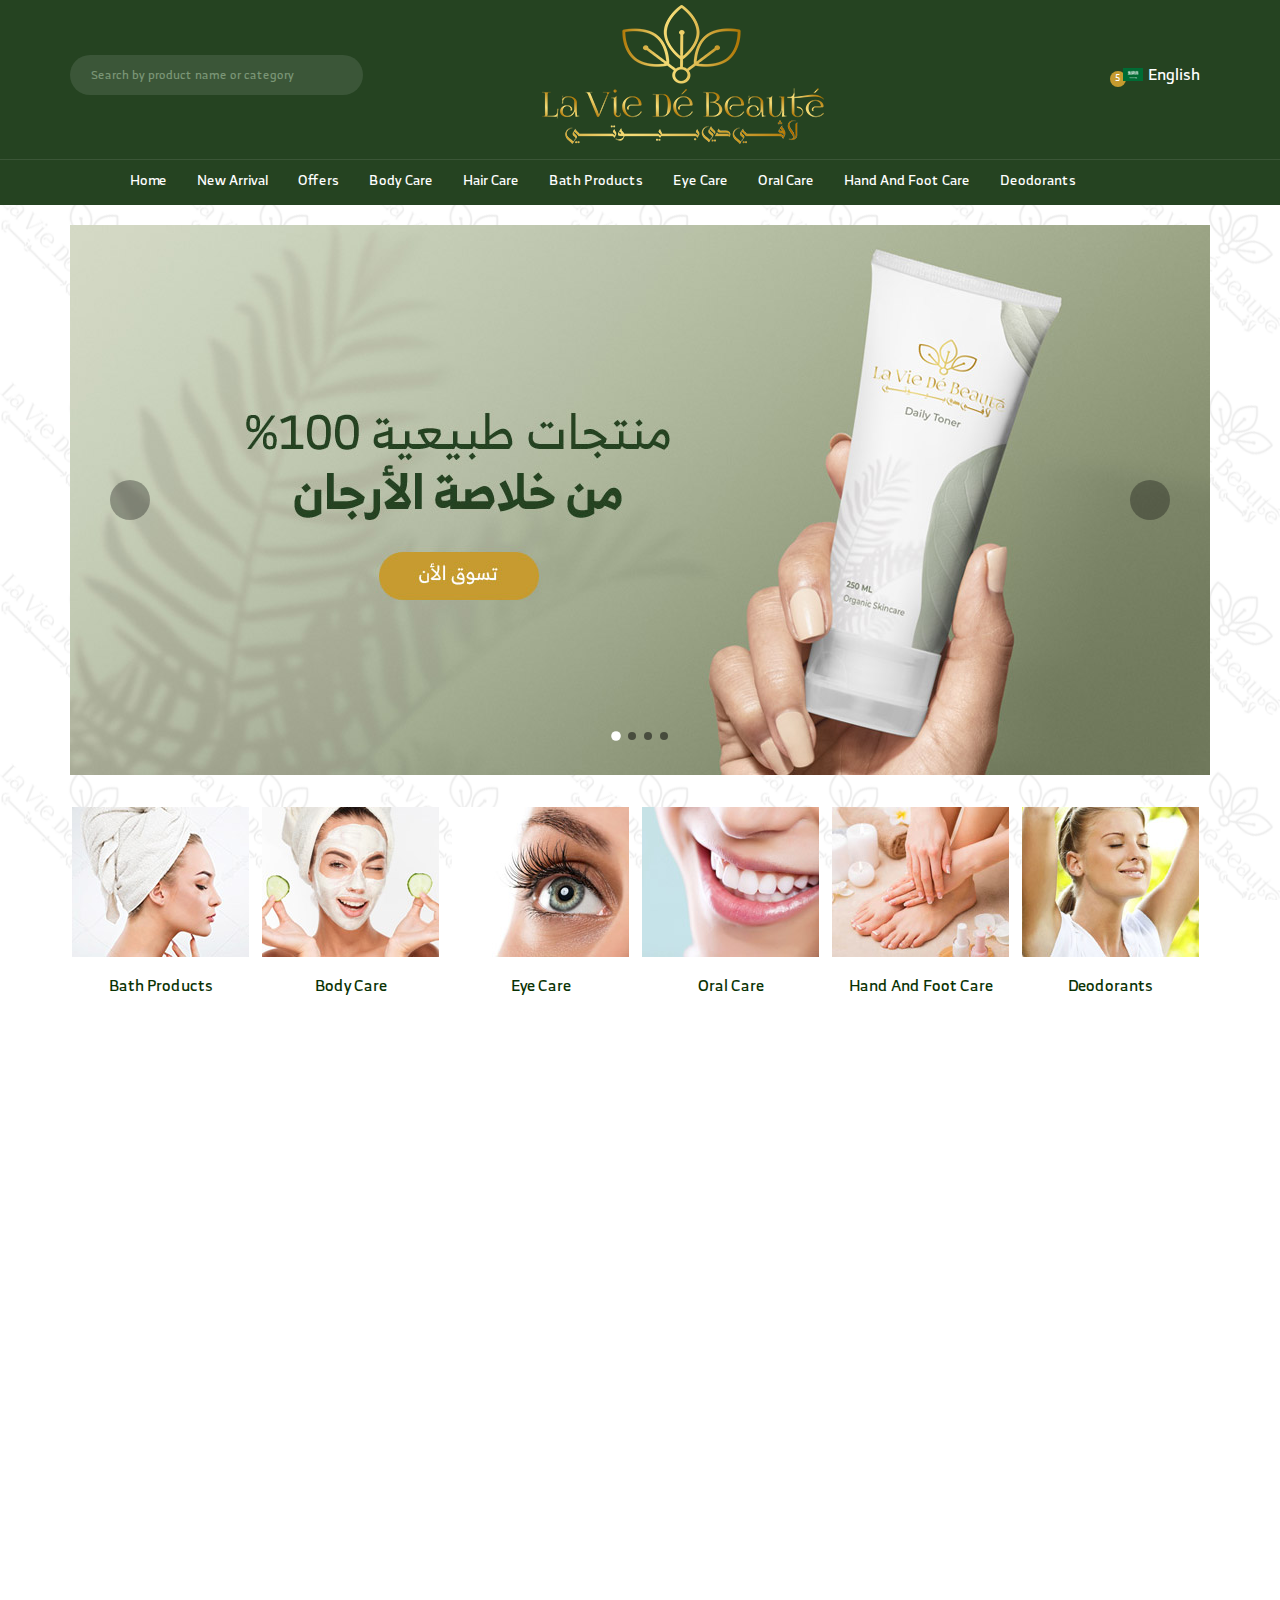
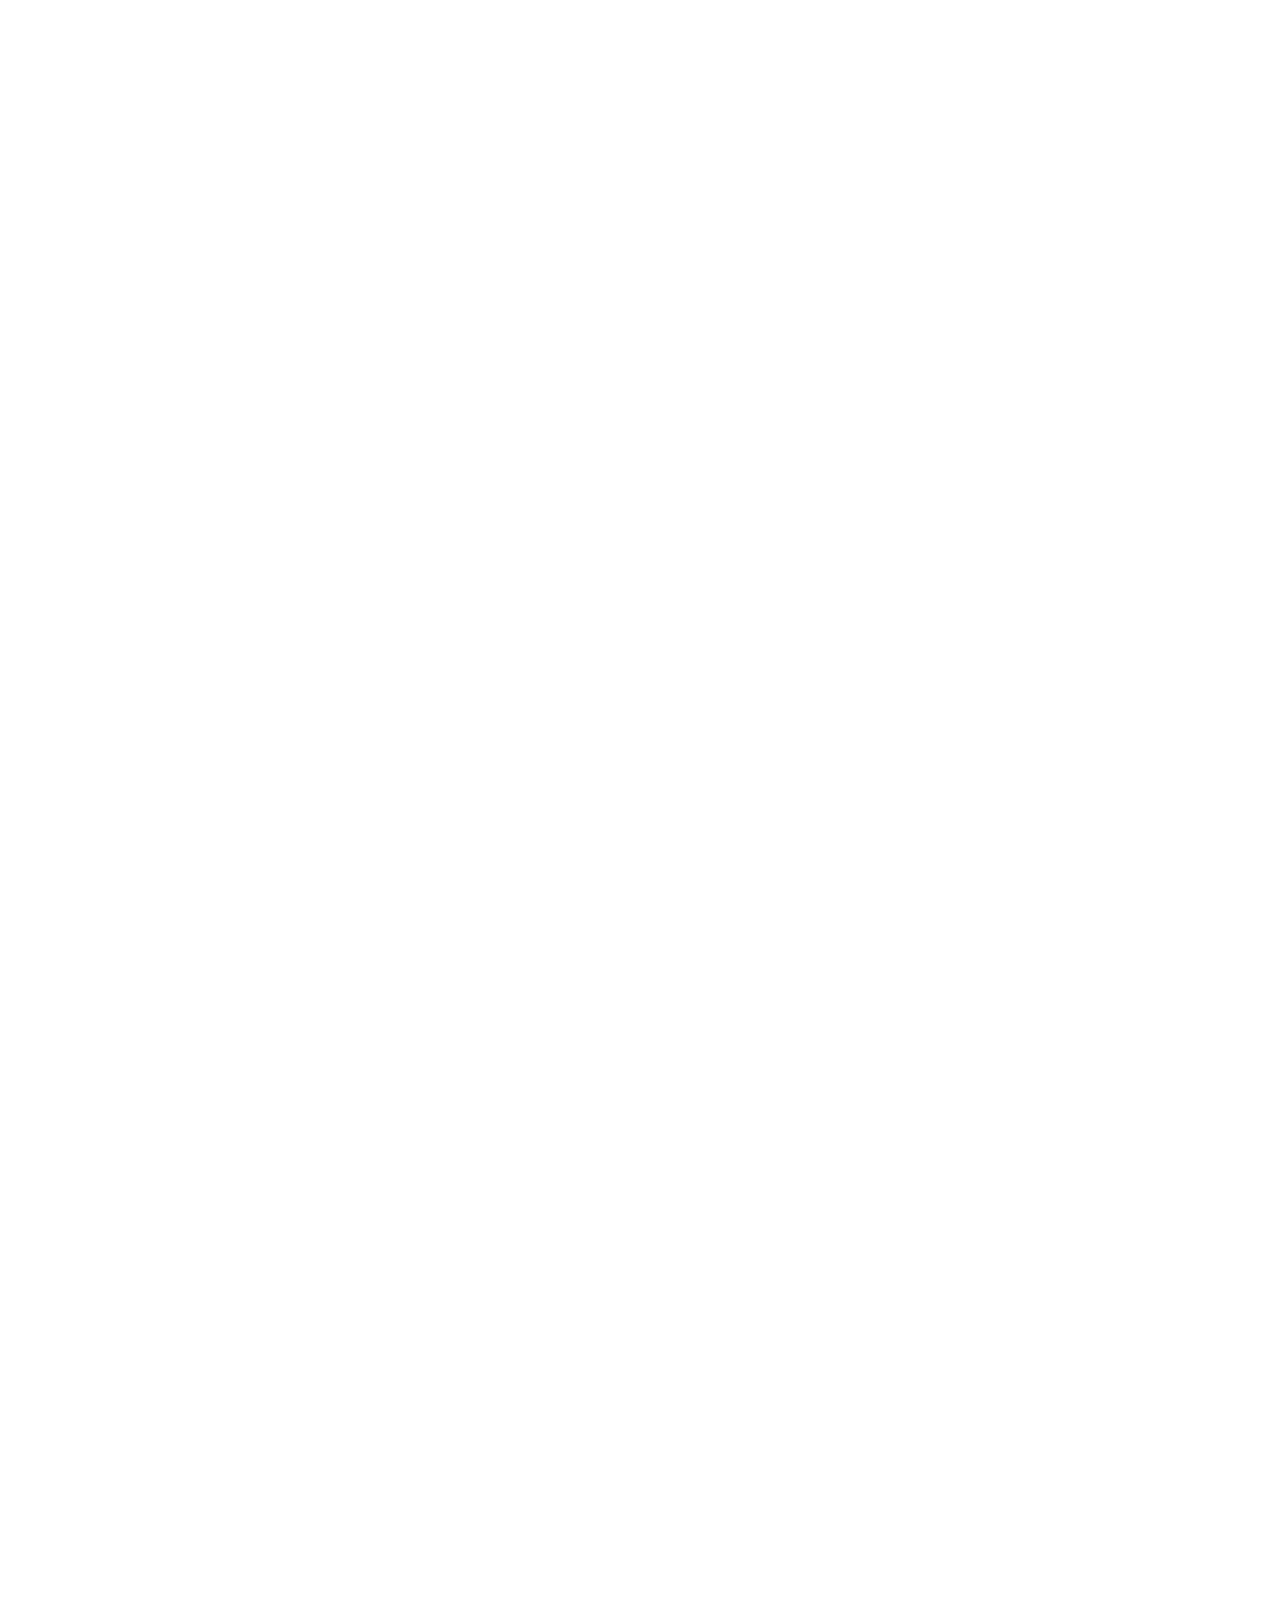
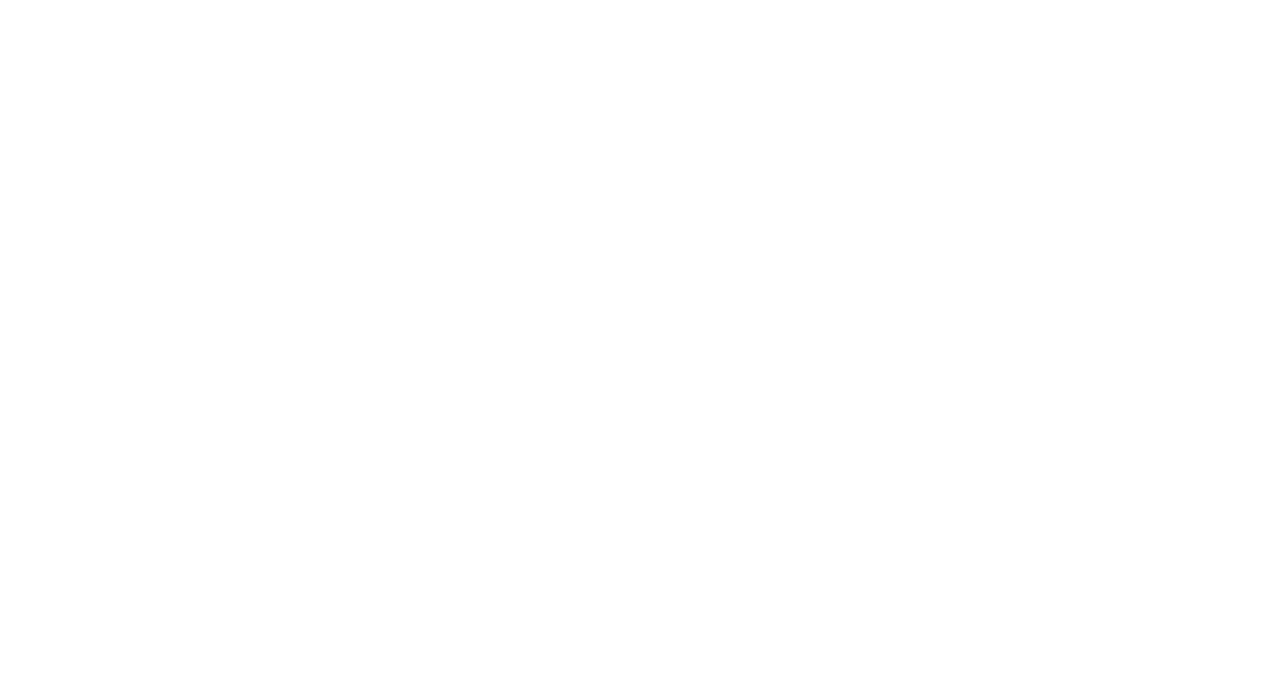
==== en.html @ 8b13f1b0 "first commit" ====
<!DOCTYPE html>
<html lang="en" dir="ltr">

<head>
    <meta charset="UTF-8">
    <meta http-equiv="X-UA-Compatible" content="IE=edge">
    <meta name="viewport" content="width=device-width, initial-scale=1.0">
    <link rel="icon" href="images/fav.png" type="image/png">
    <link rel="stylesheet" href="style/owl.carousel.min.css">
    <link rel="stylesheet" href="https://maxst.icons8.com/vue-static/landings/line-awesome/line-awesome/1.3.0/css/line-awesome.min.css">
    <link rel="stylesheet" href="style/animate.css">
    <link rel="stylesheet" href="style/bootstrap.min.css">
    <link rel="stylesheet" href="style/main.css">
    <title>La vie de beaute | HOME</title>
</head>
<body>
<div class="fixed_search">
  <i class="las la-times close_search"></i>
  <div class="input_div_parant">
    <div class="input_div_t">
      <input type="text" class="input_search input_gh transition_" placeholder="Search by product name or category">
      <button class="btn_gh btn_search">
        <i class="las la-search"></i>
      </button>
    </div>
  </div>
</div>
<!-- ~~~~~~~~~~~~~~~~~~~~~~~~~start header~~~~~~~~~~~~~~~~~~~~~ -->
<header>
  <div class="container">
    <div class="header wow fadeInDown">
          <div class="mob-icon">
            <button class="btn_gh btn_search_open">
              <i class="las la-search"></i>
            </button>
            <button class="bars_ btn_icon btn_mob btn_gh">
              <i class="las la-bars"></i>
            </button>
          </div>
          <div class="input_div_parant">
            <div class="input_div_t">
              <input type="text" class="input_search input_gh transition_" placeholder="Search by product name or category">
              <button class="btn_gh btn_search">
                <i class="las la-search"></i>
              </button>
            </div>
          </div>
          <div class="logo_">
            <a href="index.html" class="anc_gh">
                <img src="images/logo.png" alt="Cloud Purble">
            </a>
          </div>

          <div class="user_div">
            <div class="btn_icon div_user">
              <i class="las la-user"></i>
              <ul class="ul_drop ul_gh transition_">
                <li><a href="#" class="anc_drop anc_gh">Login</a></li>
                <li><a href="#" class="anc_drop anc_gh">register</a></li>
              </ul>
            </div>
            <button class="btn_icon btn_gh display_mob">
              <i class="lar la-heart"></i>
            </button>
            <button class="btn_icon btn_gh btn_shopping">
              <i class="las la-shopping-cart"></i>
              <span>5</span>
            </button>
            <div class="btn_icon btn_lang">
              <img src="images/ar.png" alt="ar">
              English
              <ul class="ul_drop ul_gh transition_">
                <li><a href="index.html" class="anc_drop anc_gh"> العربية</a></li>
                <li><a href="en.html" class="anc_drop anc_gh"> English</a></li>
            </ul>
            </div>
          </div>
    </div>
  </div>
  <nav class="wow fadeInDown">
    <div class="btn_icon btn_lang">
      <img src="images/ar.png" alt="ar">
      English
      <ul class="ul_drop ul_gh transition_">
				<li><a href="index.html" class="anc_drop anc_gh">العربية </a></li>
        <li><a href="en.html" class="anc_drop anc_gh">English </a></li>
    </ul>
    </div>
    <div class="container">
      <i class="las la-times close_"></i>
      <ul class="ul_nav ul_gh">
        <li><a href="en.html" class="anc_gh anc_nav">home</a></li>
        <li><a href="#" class="anc_gh anc_nav"> New Arrival </a></li>
        <li><a href="#" class="anc_gh anc_nav"> Offers</a></li>
        <li><a href="#" class="anc_gh anc_nav"> body care</a></li>
        <li><a href="#" class="anc_gh anc_nav"> hair care</a></li>
        <li><a href="#" class="anc_gh anc_nav">bath products</a></li>
        <li><a href="#" class="anc_gh anc_nav"> eye care</a></li>
        <li><a href="#" class="anc_gh anc_nav"> oral care</a></li>
        <li><a href="#" class="anc_gh anc_nav">Hand and foot care</a></li>
        <li><a href="#" class="anc_gh anc_nav">deodorants</a></li>
      </ul>
    </div>
  </nav>
</header>
<!-- ~~~~~~~~~~~~~~~~~~~~~~~~~end header~~~~~~~~~~~~~~~~~~~~~~~ -->

<!-- ~~~~~~~~~~~~~~~~~~~~~~~start slider~~~~~~~~~~~~~~~~~~~~~~~ -->
<div class="slider_parant wow fadeInDown">
  <div class="container">
    <div class="slider">
      <div class="owl-carousel">
        <div class="item">
          <div class="slide_div">
            <a href="#" class="anc_slider">
              <img src="images/slider.jpg" alt="slider" >
            </a>
          </div>
        </div>
        <div class="item">
          <div class="slide_div">
            <a href="#" class="anc_slider">
              <img src="images/slider.jpg" alt="slider" >
            </a>
          </div>
        </div>
        <div class="item">
          <div class="slide_div">
            <a href="#" class="anc_slider">
              <img src="images/slider.jpg" alt="slider" >
            </a>
          </div>
        </div>
        <div class="item">
          <div class="slide_div">
            <a href="#" class="anc_slider">
              <img src="images/slider.jpg" alt="slider" >
            </a>
          </div>
        </div>
    </div>
  </div>
  </div>
</div>
<!-- ~~~~~~~~~~~~~~~~~~~~~~~end slider~~~~~~~~~~~~~~~~~~~~~~~~~ -->

<!-- ~~~~~~~~~~~~~~~~~~~~~start categories~~~~~~~~~~~~~~~~~~~~~ -->
<section class="categories_secition wow fadeInDown">
  <div class="container">
    <div class="categories">
      <div class="item_categorie">
        <a href="#" class="anc_gh anc_categories">
          <figure>
            <img src="images/products/categories1.jpg" alt="categories1">
          </figure>
         bath products
        </a>
      </div>
      <div class="item_categorie">
        <a href="#" class="anc_gh anc_categories">
          <figure>
            <img src="images/products/categories2.jpg" alt="categories1">
          </figure>
          body care
        </a>
      </div>
      <div class="item_categorie">
        <a href="#" class="anc_gh anc_categories">
          <figure>
            <img src="images/products/categories3.jpg" alt="categories1">
          </figure>
          eye care
        </a>
      </div>
      <div class="item_categorie">
        <a href="#" class="anc_gh anc_categories">
          <figure>
            <img src="images/products/categories4.jpg" alt="categories1">
          </figure>
          oral care
        </a>
      </div>
      <div class="item_categorie">
        <a href="#" class="anc_gh anc_categories">
          <figure>
            <img src="images/products/categories5.jpg" alt="categories1">
          </figure>
         Hand and foot care
        </a>
      </div>
      <div class="item_categorie">
        <a href="#" class="anc_gh anc_categories">
          <figure>
            <img src="images/products/categories6.jpg" alt="categories1">
          </figure>
         deodorants
        </a>
      </div>
    </div>
  </div>
</section>
<!-- ~~~~~~~~~~~~~~~~~~~~~end categories~~~~~~~~~~~~~~~~~~~~~~~ -->

<!-- ~~~~~~~~~~~~~~~~~~~~~start Bestseller~~~~~~~~~~~~~~~~~~~~~ -->
<div class="Bestseller_parant wow fadeInDown">
  <div class="container">
    <div class="Bestseller">
      <h3 class="m_P_gh title_main"> Bestseller</h3>
      <div class="owl-carousel">
        <div class="item">
          <div class="item_bestseller">
            <a href="#" class="anc_best_img">
              <img src="images/products/Bestseller1.jpg" alt="Bestseller">
            </a>
            <div class="group_content">
              <a href="#" class="anc_product anc_gh">Demo product name</a>
              <div class="price">
                <span>120 R.S</span>
                <p class="m_P_gh">100 R.S</p>
              </div>
              <div class="add_cart">
                <button class="btn_cart btn_gh">
                  <i class="las la-shopping-cart"></i>
                  Add to cart
                </button>
                  <button class="btn_cart btn_gh"><i class="lar la-heart"></i></button>
              </div>
            </div>
          </div>
        </div>
        <div class="item">
          <div class="item_bestseller">
            <a href="#" class="anc_best_img">
              <img src="images/products/Bestseller2.jpg" alt="Bestseller">
            </a>
            <div class="group_content">
              <a href="#" class="anc_product anc_gh">Demo product name</a>
              <div class="price">
                <span>120 R.S</span>
                <p class="m_P_gh">100 R.S</p>
              </div>
              <div class="add_cart">
                <button class="btn_cart btn_gh">
                  <i class="las la-shopping-cart"></i>
                  Add to cart
                </button>
                  <button class="btn_cart btn_gh"><i class="lar la-heart"></i></button>
              </div>
            </div>
          </div>
        </div>
        <div class="item">
          <div class="item_bestseller">
            <a href="#" class="anc_best_img">
              <img src="images/products/Bestseller1.jpg" alt="Bestseller">
            </a>
            <div class="group_content">
              <a href="#" class="anc_product anc_gh">Demo product name</a>
              <div class="price">
                <span>120 R.S</span>
                <p class="m_P_gh">100 R.S</p>
              </div>
              <div class="add_cart">
                <button class="btn_cart btn_gh">
                  <i class="las la-shopping-cart"></i>
                  Add to cart
                </button>
                  <button class="btn_cart btn_gh"><i class="lar la-heart"></i></button>
              </div>
            </div>
          </div>
        </div>
        <div class="item">
          <div class="item_bestseller">
            <a href="#" class="anc_best_img">
              <img src="images/products/Bestseller2.jpg" alt="Bestseller">
            </a>
            <div class="group_content">
              <a href="#" class="anc_product anc_gh">Demo product name</a>
              <div class="price">
                <span>120 R.S</span>
                <p class="m_P_gh">100 R.S</p>
              </div>
              <div class="add_cart">
                <button class="btn_cart btn_gh">
                  <i class="las la-shopping-cart"></i>
                  Add to cart
                </button>
                  <button class="btn_cart btn_gh"><i class="lar la-heart"></i></button>
              </div>
            </div>
          </div>
        </div>
        <div class="item">
          <div class="item_bestseller">
            <a href="#" class="anc_best_img">
              <img src="images/products/Bestseller1.jpg" alt="Bestseller">
            </a>
            <div class="group_content">
              <a href="#" class="anc_product anc_gh">Demo product name</a>
              <div class="price">
                <span>120 R.S</span>
                <p class="m_P_gh">100 R.S</p>
              </div>
              <div class="add_cart">
                <button class="btn_cart btn_gh">
                  <i class="las la-shopping-cart"></i>
                  Add to cart
                </button>
                  <button class="btn_cart btn_gh"><i class="lar la-heart"></i></button>
              </div>
            </div>
          </div>
        </div>
        <div class="item">
          <div class="item_bestseller">
            <a href="#" class="anc_best_img">
              <img src="images/products/Bestseller2.jpg" alt="Bestseller">
            </a>
            <div class="group_content">
              <a href="#" class="anc_product anc_gh">Demo product name</a>
              <div class="price">
                <span>120 R.S</span>
                <p class="m_P_gh">100 R.S</p>
              </div>
              <div class="add_cart">
                <button class="btn_cart btn_gh">
                  <i class="las la-shopping-cart"></i>
                  Add to cart
                </button>
                  <button class="btn_cart btn_gh"><i class="lar la-heart"></i></button>
              </div>
            </div>
          </div>
        </div>
      </div>
    </div>
  </div>
</div>
<!-- ~~~~~~~~~~~~~~~~~~~~~~end Bestseller~~~~~~~~~~~~~~~~~~~~~~ -->

<!-- ~~~~~~~~~~~~~~~~~~~~~start Offers~~~~~~~~~~~~~~~~~~~~~~~~~ -->
<div class="Bestseller_Offers wow fadeInDown">
  <div class="container">
    <div class="Bestseller">
      <h3 class="m_P_gh title_main">Special Offers</h3>
      <div class="owl-carousel">
        <div class="item">
          <div class="item_bestseller">
            <a href="#" class="anc_best_img">
              <img src="images/products/Bestseller1.jpg" alt="Bestseller">
            </a>
            <div class="group_content">
              <a href="#" class="anc_product anc_gh">Demo product name</a>
              <div class="price">
                <span>120 R.S</span>
                <p class="m_P_gh">100 R.S</p>
              </div>
              <div class="add_cart">
                <button class="btn_cart btn_gh">
                  <i class="las la-shopping-cart"></i>
                  Add to cart
                </button>
                  <button class="btn_cart btn_gh"><i class="lar la-heart"></i></button>
              </div>
            </div>
          </div>
        </div>
        <div class="item">
          <div class="item_bestseller">
            <a href="#" class="anc_best_img">
              <img src="images/products/Bestseller2.jpg" alt="Bestseller">
            </a>
            <div class="group_content">
              <a href="#" class="anc_product anc_gh">Demo product name</a>
              <div class="price">
                <span>120 R.S</span>
                <p class="m_P_gh">100 R.S</p>
              </div>
              <div class="add_cart">
                <button class="btn_cart btn_gh">
                  <i class="las la-shopping-cart"></i>
                  Add to cart
                </button>
                  <button class="btn_cart btn_gh"><i class="lar la-heart"></i></button>
              </div>
            </div>
          </div>
        </div>
        <div class="item">
          <div class="item_bestseller">
            <a href="#" class="anc_best_img">
              <img src="images/products/Bestseller1.jpg" alt="Bestseller">
            </a>
            <div class="group_content">
              <a href="#" class="anc_product anc_gh">Demo product name</a>
              <div class="price">
                <span>120 R.S</span>
                <p class="m_P_gh">100 R.S</p>
              </div>
              <div class="add_cart">
                <button class="btn_cart btn_gh">
                  <i class="las la-shopping-cart"></i>
                  Add to cart
                </button>
                  <button class="btn_cart btn_gh"><i class="lar la-heart"></i></button>
              </div>
            </div>
          </div>
        </div>
        <div class="item">
          <div class="item_bestseller">
            <a href="#" class="anc_best_img">
              <img src="images/products/Bestseller2.jpg" alt="Bestseller">
            </a>
            <div class="group_content">
              <a href="#" class="anc_product anc_gh">Demo product name</a>
              <div class="price">
                <span>120 R.S</span>
                <p class="m_P_gh">100 R.S</p>
              </div>
              <div class="add_cart">
                <button class="btn_cart btn_gh">
                  <i class="las la-shopping-cart"></i>
                  Add to cart
                </button>
                  <button class="btn_cart btn_gh"><i class="lar la-heart"></i></button>
              </div>
            </div>
          </div>
        </div>
        <div class="item">
          <div class="item_bestseller">
            <a href="#" class="anc_best_img">
              <img src="images/products/Bestseller1.jpg" alt="Bestseller">
            </a>
            <div class="group_content">
              <a href="#" class="anc_product anc_gh">Demo product name</a>
              <div class="price">
                <span>120 R.S</span>
                <p class="m_P_gh">100 R.S</p>
              </div>
              <div class="add_cart">
                <button class="btn_cart btn_gh">
                  <i class="las la-shopping-cart"></i>
                  Add to cart
                </button>
                  <button class="btn_cart btn_gh"><i class="lar la-heart"></i></button>
              </div>
            </div>
          </div>
        </div>
        <div class="item">
          <div class="item_bestseller">
            <a href="#" class="anc_best_img">
              <img src="images/products/Bestseller2.jpg" alt="Bestseller">
            </a>
            <div class="group_content">
              <a href="#" class="anc_product anc_gh">Demo product name</a>
              <div class="price">
                <span>120 R.S</span>
                <p class="m_P_gh">100 R.S</p>
              </div>
              <div class="add_cart">
                <button class="btn_cart btn_gh">
                  <i class="las la-shopping-cart"></i>
                  Add to cart
                </button>
                  <button class="btn_cart btn_gh"><i class="lar la-heart"></i></button>
              </div>
            </div>
          </div>
        </div>
      </div>
    </div>
  </div>
</div>
<!-- ~~~~~~~~~~~~~~~~~~~~~~end Offers~~~~~~~~~~~~~~~~~~~~~~~~~~ -->

<!-- ~~~~~~~~~~~~~~~~~~~~~~~~~start banner~~~~~~~~~~~~~~~~~~~~~ -->
<div class="banner_parant wow fadeInDown">
  <div class="container">
    <div class="banner">
      <a href="#" class="anc_banner">
        <img src="images/products/1.jpg" alt="banner">
      </a>
      <a href="#" class="anc_banner">
        <img src="images/products/2.jpg" alt="banner">
      </a>
    </div>
  </div>
</div>
<!-- ~~~~~~~~~~~~~~~~~~~~~~~~~end  banner~~~~~~~~~~~~~~~~~~~~~~ -->

<!-- ~~~~~~~~~~~~~~~~~~~~~start New_Arrival~~~~~~~~~~~~~~~~~~~~ -->
<div class="Bestseller_New_Arrival wow fadeInDown">
  <div class="container">
    <div class="Bestseller">
      <h3 class="m_P_gh title_main">New Arrival</h3>
      <div class="owl-carousel">
        <div class="item">
          <div class="item_bestseller">
            <a href="#" class="anc_best_img">
              <img src="images/products/Bestseller1.jpg" alt="Bestseller">
            </a>
            <div class="group_content">
              <a href="#" class="anc_product anc_gh">Demo product name</a>
              <div class="price">
                <span>120 R.S</span>
                <p class="m_P_gh">100 R.S</p>
              </div>
              <div class="add_cart">
                <button class="btn_cart btn_gh">
                  <i class="las la-shopping-cart"></i>
                  Add to cart
                </button>
                  <button class="btn_cart btn_gh"><i class="lar la-heart"></i></button>
              </div>
            </div>
          </div>
        </div>
        <div class="item">
          <div class="item_bestseller">
            <a href="#" class="anc_best_img">
              <img src="images/products/Bestseller2.jpg" alt="Bestseller">
            </a>
            <div class="group_content">
              <a href="#" class="anc_product anc_gh">Demo product name</a>
              <div class="price">
                <span>120 R.S</span>
                <p class="m_P_gh">100 R.S</p>
              </div>
              <div class="add_cart">
                <button class="btn_cart btn_gh">
                  <i class="las la-shopping-cart"></i>
                  Add to cart
                </button>
                  <button class="btn_cart btn_gh"><i class="lar la-heart"></i></button>
              </div>
            </div>
          </div>
        </div>
        <div class="item">
          <div class="item_bestseller">
            <a href="#" class="anc_best_img">
              <img src="images/products/Bestseller1.jpg" alt="Bestseller">
            </a>
            <div class="group_content">
              <a href="#" class="anc_product anc_gh">Demo product name</a>
              <div class="price">
                <span>120 R.S</span>
                <p class="m_P_gh">100 R.S</p>
              </div>
              <div class="add_cart">
                <button class="btn_cart btn_gh">
                  <i class="las la-shopping-cart"></i>
                  Add to cart
                </button>
                  <button class="btn_cart btn_gh"><i class="lar la-heart"></i></button>
              </div>
            </div>
          </div>
        </div>
        <div class="item">
          <div class="item_bestseller">
            <a href="#" class="anc_best_img">
              <img src="images/products/Bestseller2.jpg" alt="Bestseller">
            </a>
            <div class="group_content">
              <a href="#" class="anc_product anc_gh">Demo product name</a>
              <div class="price">
                <span>120 R.S</span>
                <p class="m_P_gh">100 R.S</p>
              </div>
              <div class="add_cart">
                <button class="btn_cart btn_gh">
                  <i class="las la-shopping-cart"></i>
                  Add to cart
                </button>
                  <button class="btn_cart btn_gh"><i class="lar la-heart"></i></button>
              </div>
            </div>
          </div>
        </div>
        <div class="item">
          <div class="item_bestseller">
            <a href="#" class="anc_best_img">
              <img src="images/products/Bestseller1.jpg" alt="Bestseller">
            </a>
            <div class="group_content">
              <a href="#" class="anc_product anc_gh">Demo product name</a>
              <div class="price">
                <span>120 R.S</span>
                <p class="m_P_gh">100 R.S</p>
              </div>
              <div class="add_cart">
                <button class="btn_cart btn_gh">
                  <i class="las la-shopping-cart"></i>
                  Add to cart
                </button>
                  <button class="btn_cart btn_gh"><i class="lar la-heart"></i></button>
              </div>
            </div>
          </div>
        </div>
        <div class="item">
          <div class="item_bestseller">
            <a href="#" class="anc_best_img">
              <img src="images/products/Bestseller2.jpg" alt="Bestseller">
            </a>
            <div class="group_content">
              <a href="#" class="anc_product anc_gh">Demo product name</a>
              <div class="price">
                <span>120 R.S</span>
                <p class="m_P_gh">100 R.S</p>
              </div>
              <div class="add_cart">
                <button class="btn_cart btn_gh">
                  <i class="las la-shopping-cart"></i>
                  Add to cart
                </button>
                  <button class="btn_cart btn_gh"><i class="lar la-heart"></i></button>
              </div>
            </div>
          </div>
        </div>
      </div>
    </div>
  </div>
</div>
<!-- ~~~~~~~~~~~~~~~~~~~~~~end New_Arrival~~~~~~~~~~~~~~~~~~~~~ -->

<!-- ~~~~~~~~~~~~~~~~~~~~~~start features~~~~~~~~~~~~~~~~~~~~~~ -->
<div class="features_parant wow fadeInDown">
  <div class="container">
    <div class="features">
      <div class="feat_div">
        <i class="lar la-star"></i>
        <div class="text_div">
          <h4 class="m_P_gh feat_title">igh quality products</h4>
          <p class="m_P_gh feat_p">100% Guaranteed Manufacture</p>
        </div>
      </div>
      <div class="feat_div">
        <i class="las la-shield-alt"></i>
        <div class="text_div">
          <h4 class="m_P_gh feat_title">Payment methods</h4>
          <p class="m_P_gh feat_p">100% secure payment methods</p>
        </div>
      </div>
      <div class="feat_div">
        <i class="las la-headset"></i>
        <div class="text_div">
          <h4 class="m_P_gh feat_title">customer service</h4>
          <p class="m_P_gh feat_p">
						Excellent customer service
						24
						/7
          </p>
        </div>
      </div>
      <div class="feat_div">
        <i class="las la-archive"></i>
        <div class="text_div">
          <h4 class="m_P_gh feat_title">free shipping</h4>
          <p class="m_P_gh feat_p">For orders over 299 riyals</p>
        </div>
      </div>
    </div>
  </div>
</div>
<!-- ~~~~~~~~~~~~~~~~~~~~~~end features~~~~~~~~~~~~~~~~~~~~~~~~ -->


<!-- ~~~~~~~~~~~~~~~~~~~~~start footer~~~~~~~~~~~~~~~~~~~~~~~~~ -->
<footer id="footer_" class="wow fadeInDown">
  <div class="container">
    <div class="footer">
      <div class="row">
        <div class="col-md-2">
          <div class="f_div">
            <button class="btn_gh f_btn" role="button" data-toggle="collapse" data-target="#ac"> information</button>
            <ul id="ac" class="ul_list ul_gh collapse">
              <li><a href="#" class="anc_gh">About Us</a></li>
              <li><a href="#" class="anc_gh">Delivery Information</a></li>
              <li><a href="#" class="anc_gh">bank accounts</a></li>
              <li><a href="#" class="anc_gh"> Privacy</a></li>
              <li><a href="#" class="anc_gh">Terms & Conditions</a></li>
            </ul>
          </div>
        </div>
        <div class="col-md-2">
          <div class="f_div">
            <button class="btn_gh f_btn" role="button" data-toggle="collapse" data-target="#acd">Customers Service</button>
            <ul id="acd" class="ul_list ul_gh collapse">
              <li><a href="#" class="anc_gh">Contact Us</a></li>
              <li><a href="#" class="anc_gh">Returns</a></li>
              <li><a href="#" class="anc_gh">Site Map</a></li>
            </ul>
          </div>
        </div>
        <div class="col-md-2">
          <div class="f_div">
            <button class="btn_gh f_btn" role="button" data-toggle="collapse" data-target="#acf"> Extras</button>
            <ul id="acf" class="ul_list ul_gh collapse">
              <li><a href="#" class="anc_gh">Brands</a></li>
              <li><a href="#" class="anc_gh">Gift Certificates</a></li>
              <li><a href="#" class="anc_gh">Affiliate</a></li>
              <li><a href="#" class="anc_gh">Special Offers</a></li>
            </ul>
          </div>
        </div>
        <div class="col-md-2">
          <div class="f_div">
            <button class="btn_gh f_btn" role="button" data-toggle="collapse" data-target="#ace">My Account</button>
            <ul id="ace" class="ul_list ul_gh collapse">
              <li><a href="#" class="anc_gh">My Account</a></li>
              <li><a href="#" class="anc_gh">Order History</a></li>
              <li><a href="#" class="anc_gh">Wish List</a></li>
              <li><a href="#" class="anc_gh">Newsletter</a></li>
            </ul>
          </div>
        </div>
        <div class="col-md-4">
          <div class="newslatter">
            <h4 class="m_P_gh f_btn">Newsletter</h4>
            <div id="acc">
              <p class="m_P_gh">Subscribe to the newsletter to receive our new products and offers</p>
              <div class="input_div">
                <input type="text" placeholder="Enter your email address">
                <button class="btn_gh btn_newsla">
                  Subscribe
                </button>
              </div>
              <div class="social_media">
                <ul class="ul_gh ul_social">
                  <li><a href="#"><i class="lab la-twitter"></i></a></li>
                  <li><a href="#"><i class="lab la-whatsapp"></i></a></li>
                  <li><a href="#"><i class="lab la-instagram"></i></a></li>
                </ul>
              </div>
            </div>
          </div>
        </div>
      </div>
    </div>
  </div>
  <section class="copyright_parant">
    <div class="container">
      <div class="copyright">
        <div>
          <a href="https://maroof.sa/30220" class="anc_gh maroof">
            <img src="images/maroof.png" alt="maroof">
          </a>
          <a href="#" class="anc_gh">
            <img src="images/vat.png" alt="vat">
          </a>
        </div>
        <div class="tasawk_div">
          <p class="m_P_gh">
            ©
						alazm almuahad  Trading Company 2022
          </p>
          <img src="images/visa.png" alt="visa" class="visa">
          <p class="m_P_gh">
            Made in
            <a href="https://tasawk.com.sa/" class="anc_tasawk">
              <img src="images/tasawk-en.png" alt="tasawk" class="tasawk_logo">
            </a>
          </p>
        </div>
      </div>
    </div>
  </section>
</footer>
<!-- ~~~~~~~~~~~~~~~~~~~~~end footer~~~~~~~~~~~~~~~~~~~~~~~~~~~ -->


  <script src="js/jquery-2.2.1.min.js"></script>
  <script src="js/bootstrap.min.js"></script>
  <script src="js/owl.carousel.min.js"></script>
  <script src="js/wow.min.js"></script>
  <script src="js/script.js"></script>
</body>

</html>
---- style/main.css ----
@charset "UTF-8";
header {
  background-color: #254321;
}

.header {
  padding: 5px 0 15px;
  display: -webkit-box;
  display: -ms-flexbox;
  display: flex;
  -webkit-box-pack: justify;
      -ms-flex-pack: justify;
          justify-content: space-between;
  -webkit-box-align: center;
      -ms-flex-align: center;
          align-items: center;
}

.logo_ img {
  max-width: 100%;
}

.input_div_parant {
  width: 293px;
}

.input_div_parant .input_div_t {
  margin: auto;
  position: relative;
  width: 100%;
}

.input_div_parant .input_div_t .input_search {
  width: 100%;
  background-color: #3b5638;
  font-size: 12px;
  -webkit-padding-start: 20px;
          padding-inline-start: 20px;
  -webkit-padding-end: 50px;
          padding-inline-end: 50px;
  height: 40px;
  border-radius: 20px;
  color: #7b9777;
  font-weight: 400;
  border: 1px solid transparent;
}

html[dir="rtl"] .input_div_parant .input_div_t .input_search {
  font-size: 12px;
}

.input_div_parant .input_div_t .input_search::-webkit-input-placeholder {
  color: #7b9777;
}

.input_div_parant .input_div_t .input_search:-ms-input-placeholder {
  color: #7b9777;
}

.input_div_parant .input_div_t .input_search::-ms-input-placeholder {
  color: #7b9777;
}

.input_div_parant .input_div_t .input_search::placeholder {
  color: #7b9777;
}

.input_div_parant .input_div_t .input_search:focus {
  outline: 0;
  border-color: #a6892c;
}

.input_div_parant .input_div_t .btn_search {
  font-size: 22px;
  color: #ffffff;
  position: absolute;
  top: 50%;
  -webkit-transform: translateY(-50%) rotate(-90deg);
          transform: translateY(-50%) rotate(-90deg);
  display: -webkit-box;
  display: -ms-flexbox;
  display: flex;
  -webkit-box-align: center;
      -ms-flex-align: center;
          align-items: center;
  -webkit-box-pack: center;
      -ms-flex-pack: center;
          justify-content: center;
}

html[dir="rtl"] .input_div_parant .input_div_t .btn_search {
  left: 20px;
}

html[dir="ltr"] .input_div_parant .input_div_t .btn_search {
  right: 20px;
}

.input_div_parant .input_div_t .btn_search:hover {
  color: #a6892c;
}

.user_div {
  display: -webkit-box;
  display: -ms-flexbox;
  display: flex;
  -webkit-box-pack: end;
      -ms-flex-pack: end;
          justify-content: flex-end;
  -webkit-box-align: center;
      -ms-flex-align: center;
          align-items: center;
}

.user_div .btn_icon {
  display: -webkit-box;
  display: -ms-flexbox;
  display: flex;
  -webkit-box-pack: center;
      -ms-flex-pack: center;
          justify-content: center;
  -webkit-box-align: center;
      -ms-flex-align: center;
          align-items: center;
  font-size: 16px;
  color: #ffffff;
  font-weight: 400;
  -webkit-margin-start: 30px;
          margin-inline-start: 30px;
  cursor: pointer;
}

html[dir="rtl"] .user_div .btn_icon {
  font-size: 14px;
}

.user_div .btn_icon i {
  font-size: 24px;
}

.user_div .btn_icon p {
  -webkit-margin-start: 3px;
          margin-inline-start: 3px;
}

.user_div .btn_icon:hover {
  color: #c69b2f;
}

.user_div .btn_icon:hover .ul_drop {
  opacity: 1;
  visibility: visible;
  z-index: 10;
}

.user_div .btn_mob {
  display: -webkit-box;
  display: -ms-flexbox;
  display: flex;
  display: none;
}

.user_div .btn_shopping {
  position: relative;
}

.user_div .btn_shopping span {
  position: absolute;
  left: 17px;
  top: -4px;
  border-radius: 50%;
  background-color: #c69b2f;
  color: #ffffff;
  width: 16px;
  height: 16px;
  display: -webkit-box;
  display: -ms-flexbox;
  display: flex;
  -webkit-box-align: center;
      -ms-flex-align: center;
          align-items: center;
  -webkit-box-pack: center;
      -ms-flex-pack: center;
          justify-content: center;
  font-size: 9px;
  font-weight: 500;
}

html[dir="rtl"] .user_div .btn_shopping span {
  right: -5px;
}

.user_div .div_user {
  position: relative;
}

@media only screen and (max-width: 767px) {
  .user_div .btn_lang {
    display: none;
  }
}

.btn_lang {
  position: relative;
  z-index: 30;
  color: #7b9777;
  -webkit-margin-start: 40px;
          margin-inline-start: 40px;
  -webkit-transition: .5s;
  transition: .5s;
}

.btn_lang img {
  -webkit-margin-end: 5px;
          margin-inline-end: 5px;
}

.btn_lang::after {
  content: "";
  font-family: "line Awesome Free";
  font-weight: 900;
  font-size: 9px;
  -webkit-margin-start: 3px;
          margin-inline-start: 3px;
  margin-bottom: -3px;
}

.btn_lang:hover .ul_drop {
  opacity: 1;
  visibility: visible;
  z-index: 1;
}

.btn_lang .ul_drop {
  top: 28px;
  min-width: 140px;
}

html[dir="rtl"] .btn_lang .ul_drop {
  left: 10px;
}

html[dir="ltr"] .btn_lang .ul_drop {
  right: 10px;
}

.header .btn_search_open.btn_gh, .header .bars_.btn_gh {
  display: none;
}

nav .btn_lang {
  display: none;
}

.mob-icon {
  display: -webkit-box;
  display: -ms-flexbox;
  display: flex;
  display: none;
}

nav {
  -webkit-transition: .5s ease-in-out;
  transition: .5s ease-in-out;
  border-top: 1px solid #ffffff1a;
  margin-bottom: 20px;
}

nav .ul_nav {
  display: -webkit-box;
  display: -ms-flexbox;
  display: flex;
  -webkit-box-pack: start;
      -ms-flex-pack: start;
          justify-content: flex-start;
  -webkit-box-align: center;
      -ms-flex-align: center;
          align-items: center;
  -webkit-margin-start: 60px;
          margin-inline-start: 60px;
}

nav .ul_nav > li {
  padding: 10px 0 15px;
}

nav .ul_nav > li:not(:last-child) {
  -webkit-margin-end: 30px;
          margin-inline-end: 30px;
}

nav .ul_nav > li .anc_nav {
  font-size: 14px;
  color: #ffffff;
  font-weight: 400;
  -webkit-transition: 0.5s;
  transition: 0.5s;
  text-transform: capitalize;
  display: inline-block;
}

html[dir="rtl"] nav .ul_nav > li .anc_nav {
  font-size: 15px;
}

nav .ul_nav > li .anc_nav:hover {
  color: #a6892c;
}

nav .close_ {
  display: none;
}

@media only screen and (max-width: 991px) {
  .header_parant .header .input_div_parant {
    width: 100%;
    margin-top: 10px;
  }
  .header_parant .header .input_div_parant .input_div_t {
    width: 100%;
  }
  .header_parant .header .user_div .ul_drop {
    text-align: center;
  }
  html[dir="ltr"] .header_parant .header .user_div .ul_drop {
    left: 9px;
  }
  html[dir="rtl"] .header_parant .header .user_div .ul_drop {
    right: -80px;
  }
}

.toggle_ {
  -webkit-transform: rotate(-90deg);
          transform: rotate(-90deg);
}

@media only screen and (max-width: 767px) {
  .header_parant .header .btn_mob {
    display: -webkit-box;
    display: -ms-flexbox;
    display: flex;
  }
  .header_parant .header .user_div {
    width: 50%;
  }
  .header_parant .header .user_div .btn_icon {
    width: 18px;
    height: auto;
  }
  .header_parant .header .user_div .btn_icon:hover {
    color: #a6892c;
  }
  .header_parant .header .user_div .btn_icon .ul_drop {
    top: 35px;
    -webkit-transform: inherit;
            transform: inherit;
  }
  html[dir="rtl"] .header_parant .header .user_div .btn_icon .ul_drop {
    left: -40px;
  }
  html[dir="ltr"] .header_parant .header .user_div .btn_icon .ul_drop {
    right: -40px;
  }
  .header_parant .header .user_div .btn_icon .ul_drop::after {
    left: 33%;
  }
  .header_parant .header .user_div .btn_icon p {
    display: none;
  }
  html[dir="ltr"] .header_parant .header .user_div .ul_drop {
    left: -86px;
  }
  html[dir="ltr"] .header_parant .header .user_div .ul_drop::after {
    left: 65%;
  }
  .header_parant .header .user_div .div_user::after {
    display: none;
  }
  .user_div {
    margin: 0;
  }
}

@media only screen and (max-width: 767px) {
  nav {
    position: absolute;
    top: 0;
    width: 100%;
    height: 100%;
    overflow-y: auto;
    padding-top: 120px;
    background-color: #ffffff;
    display: none;
    z-index: 99;
    -webkit-transition: none;
    transition: none;
  }
  nav .btn_lang {
    display: block;
    position: absolute;
    top: 35px;
    -webkit-margin-start: 0;
            margin-inline-start: 0;
  }
  html[dir="rtl"] nav .btn_lang {
    right: 20px;
  }
  html[dir="ltr"] nav .btn_lang {
    left: 20px;
  }
  nav .close_ {
    position: absolute;
    top: 30px;
    font-size: 25px;
    color: #254321;
    -webkit-transition: 0.5s;
    transition: 0.5s;
    display: block;
    cursor: pointer;
  }
  nav .close_:hover {
    color: #c69b2f;
  }
  html[dir="rtl"] nav .close_ {
    left: 20px;
  }
  html[dir="ltr"] nav .close_ {
    right: 20px;
  }
  nav .ul_nav {
    -webkit-margin-start: 0;
            margin-inline-start: 0;
    -webkit-box-orient: vertical;
    -webkit-box-direction: normal;
        -ms-flex-direction: column;
            flex-direction: column;
    -webkit-box-align: center;
        -ms-flex-align: center;
            align-items: center;
  }
  nav .ul_nav > li {
    padding: 0;
    margin-bottom: 15px;
    width: 100%;
    text-align: center;
    -webkit-margin-end: 0px !important;
            margin-inline-end: 0px !important;
  }
  nav .ul_nav > li .anc_nav {
    padding: 0;
    color: #3b5638;
  }
  html[dir="rtl"] nav .ul_nav > li .anc_nav {
    font-size: 18px;
  }
  nav .ul_nav > li .anc_nav i {
    font-size: 11px;
  }
  header .input_div_parant {
    display: none;
  }
  .user_div .btn_icon {
    -webkit-margin-start: 0px;
            margin-inline-start: 0px;
  }
  .user_div .btn_shopping {
    -webkit-margin-start: 15px;
            margin-inline-start: 15px;
  }
  .user_div .btn_icon.display_mob {
    display: none;
  }
  .user_div .btn_mob {
    display: block;
  }
  .input_div_parant {
    display: none;
  }
  .header {
    padding: 10px 0;
    -webkit-box-align: center;
        -ms-flex-align: center;
            align-items: center;
  }
  .header .btn_search_open.btn_gh, .header .bars_.btn_gh {
    display: block;
    font-size: 24px;
    color: #ffffff;
  }
  .btn_search_open {
    -webkit-margin-end: 15px;
            margin-inline-end: 15px;
  }
  .logo_ img {
    width: 120px;
  }
  .mob-icon {
    display: -webkit-box;
    display: -ms-flexbox;
    display: flex;
  }
}

.fixed {
  position: fixed;
  top: 0;
  left: 0;
  right: 0;
  z-index: 50;
  background-color: #254321;
}

.fixsedt {
  top: -130px;
}

.fixed_search {
  position: fixed;
  top: 0;
  left: 0;
  bottom: 0;
  right: 0;
  width: 100%;
  height: 100%;
  z-index: 50;
  display: -webkit-box;
  display: -ms-flexbox;
  display: flex;
  -webkit-box-align: center;
      -ms-flex-align: center;
          align-items: center;
  -webkit-box-pack: center;
      -ms-flex-pack: center;
          justify-content: center;
  background-color: rgba(37, 67, 33, 0.98);
  display: none;
}

.fixed_search .close_search {
  position: absolute;
  top: 100px;
  -webkit-transform: translateX(-50%);
          transform: translateX(-50%);
  left: 50%;
  color: #ffffff;
  font-size: 22px;
  -webkit-transition: .5s;
  transition: .5s;
  cursor: pointer;
}

.fixed_search .close_search:hover {
  color: #c69b2f;
}

.fixed_search .input_div_parant {
  position: absolute;
  -webkit-transform: translate(-50%, -50%);
          transform: translate(-50%, -50%);
  top: 50%;
  left: 50%;
  z-index: 60;
  width: 80%;
  display: block;
}

footer {
  padding-top: 60px;
  background-color: #254321;
}

footer .f_div .f_btn {
  font-size: 16px;
  color: #ffffff;
  margin-bottom: 20px;
  font-weight: 700;
  text-transform: capitalize;
}

footer .f_div .ul_list {
  text-align: start;
}

footer .f_div .ul_list a {
  font-size: 14px;
  font-weight: 500;
  line-height: 2;
  -webkit-transition: 0.5s;
  transition: 0.5s;
  color: #7b9777;
}

footer .f_div .ul_list a:hover {
  color: #a6892c;
}

html[dir="rtl"] footer .f_div .ul_list a:hover {
  -webkit-transform: translateX(-5px);
          transform: translateX(-5px);
}

html[dir="ltr"] footer .f_div .ul_list a:hover {
  -webkit-transform: translateX(5px);
          transform: translateX(5px);
}

footer .footer {
  margin-bottom: 40px;
}

footer .newslatter {
  text-align: start;
}

footer .newslatter h4 {
  font-size: 16px;
  font-weight: 700;
  color: #ffffff;
  margin-bottom: 20px;
  text-transform: capitalize;
}

footer .newslatter p {
  font-size: 14px;
  color: #ffffff;
  font-weight: 500;
  margin-bottom: 20px;
}

html[dir="rtl"] footer .newslatter p {
  font-size: 14px;
}

footer .newslatter .input_div {
  position: relative;
  margin-bottom: 20px;
}

footer .newslatter .input_div input {
  width: 100%;
  height: 40px;
  border-radius: 20px;
  background-color: #ffffff;
  border: 1px solid transparent;
  -webkit-padding-start: 20px;
          padding-inline-start: 20px;
  font-size: 14px;
  font-weight: 500;
  color: #c69b2f;
}

footer .newslatter .input_div input:focus {
  outline: 0;
  border-color: #a6892c;
}

footer .newslatter .input_div .btn_newsla {
  position: absolute;
  -webkit-transform: translateY(-50%);
          transform: translateY(-50%);
  top: 50%;
  background-color: #c69b2f;
  width: 87px;
  height: 32px;
  border-radius: 16px;
  -webkit-transition: 0.5;
  transition: 0.5;
  color: #ffffff;
  font-size: 14;
  display: -webkit-box;
  display: -ms-flexbox;
  display: flex;
  -webkit-box-align: center;
      -ms-flex-align: center;
          align-items: center;
  -webkit-box-pack: center;
      -ms-flex-pack: center;
          justify-content: center;
}

footer .newslatter .input_div .btn_newsla:hover {
  color: #ffffff;
  background-color: #a6892c;
}

html[dir="rtl"] footer .newslatter .input_div .btn_newsla {
  left: 5px;
}

html[dir="ltr"] footer .newslatter .input_div .btn_newsla {
  right: 5px;
}

footer .ul_social {
  display: -webkit-box;
  display: -ms-flexbox;
  display: flex;
  -webkit-box-pack: center;
      -ms-flex-pack: center;
          justify-content: center;
}

footer .ul_social a {
  color: #ffffff;
  margin: 0 5px;
  font-size: 20px;
  -webkit-transition: 0.5s;
  transition: 0.5s;
  width: 45px;
  height: 45px;
  border-radius: 50%;
  background-color: #3b5638;
  display: -webkit-box;
  display: -ms-flexbox;
  display: flex;
  -webkit-box-pack: center;
      -ms-flex-pack: center;
          justify-content: center;
  -webkit-box-align: center;
      -ms-flex-align: center;
          align-items: center;
}

footer .ul_social a:hover {
  -webkit-transform: translateY(-5px);
          transform: translateY(-5px);
  text-decoration: none;
  background-color: #c69b2f;
}

@media only screen and (max-width: 767px) {
  footer .ul_social .logo {
    text-align: center;
  }
}

@media only screen and (min-width: 992px) {
  .f_div .ul_list {
    display: block;
  }
  .newslatter .coll_ {
    display: block;
  }
}

@media only screen and (max-width: 991px) {
  footer {
    padding: 50px 0 0px;
  }
  footer .logo {
    text-align: center;
    margin-bottom: 20px;
  }
  footer .social_media {
    margin-bottom: 40px;
  }
  footer .ul_social {
    -webkit-box-pack: center;
        -ms-flex-pack: center;
            justify-content: center;
  }
  footer .f_div .f_btn {
    font-size: 16px;
    width: 100%;
    height: 100%;
    text-align: start;
  }
  footer .f_div .f_btn::after {
    font-family: "line Awesome Free";
    content: "";
    position: absolute;
    color: #ffffff;
    top: -11px;
    font-size: 14px;
    line-height: 3.273;
    font-weight: 900;
    -webkit-transition: 0.5s;
    transition: 0.5s;
  }
  html[dir="rtl"] footer .f_div .f_btn::after {
    left: 15px;
  }
  html[dir="ltr"] footer .f_div .f_btn::after {
    right: 15px;
  }
  footer .f_div .f_btn[aria-expanded="true"]::after {
    content: "\f106";
  }
  footer .newslatter {
    padding-top: 40px;
  }
  footer .newslatter .f_btn {
    font-size: 16px;
    text-align: center;
  }
  footer .newslatter p {
    text-align: center;
  }
  footer .f_div .ul_list a {
    -webkit-margin-start: 15px;
            margin-inline-start: 15px;
  }
  footer .f_div .ul_list li:last-child {
    margin-bottom: 30px;
  }
  footer .f_div .ul_list li:first-child {
    margin-top: -9px;
  }
}

.copyright_parant {
  position: relative;
  background-color: #254321;
}

.copyright_parant .copyright {
  display: -webkit-box;
  display: -ms-flexbox;
  display: flex;
  -webkit-box-orient: vertical;
  -webkit-box-direction: normal;
      -ms-flex-direction: column;
          flex-direction: column;
  text-align: center;
  padding-bottom: 50px;
}

.copyright_parant .copyright .maroof {
  margin-bottom: 20px;
  -webkit-margin-end: 20px;
          margin-inline-end: 20px;
  max-width: 100%;
}

.copyright_parant .copyright .tasawk_div {
  display: -webkit-box;
  display: -ms-flexbox;
  display: flex;
  -webkit-box-pack: justify;
      -ms-flex-pack: justify;
          justify-content: space-between;
  -webkit-box-align: center;
      -ms-flex-align: center;
          align-items: center;
}

.copyright_parant .copyright .tasawk_div p {
  font-size: 14px;
  color: #ffffff;
  font-weight: 400;
  width: 33.333%;
}

.copyright_parant .copyright .tasawk_div p:first-child {
  text-align: start;
}

.copyright_parant .copyright .tasawk_div p:last-child {
  text-align: end;
}

.copyright_parant .copyright .tasawk_div .tasawk_logo {
  -webkit-margin-start: 3px;
          margin-inline-start: 3px;
}

@media only screen and (max-width: 767px) {
  .copyright_parant .copyright {
    padding-bottom: 20px;
  }
  .copyright_parant .copyright > img {
    margin-bottom: 10px;
  }
  .copyright_parant .copyright .tasawk {
    width: 56%;
    margin: auto;
  }
  .copyright_parant .copyright .tasawk_div {
    -ms-flex-wrap: wrap;
        flex-wrap: wrap;
    overflow: hidden;
    -webkit-box-orient: vertical;
    -webkit-box-direction: normal;
        -ms-flex-direction: column;
            flex-direction: column;
  }
  .copyright_parant .copyright .tasawk_div p {
    width: 100%;
    display: block;
  }
  .copyright_parant .copyright .tasawk_div p:first-child {
    text-align: center;
    -webkit-box-ordinal-group: 3;
        -ms-flex-order: 2;
            order: 2;
    margin-bottom: 10px;
  }
  .copyright_parant .copyright .tasawk_div p:last-child {
    text-align: center;
    -webkit-box-ordinal-group: 4;
        -ms-flex-order: 3;
            order: 3;
  }
  .copyright_parant .copyright .tasawk_div .visa {
    margin-bottom: 20px;
    max-width: 100%;
  }
  .copyright_parant .copyright .tasawk_div .tasawk_logo {
    -webkit-margin-start: 3px;
            margin-inline-start: 3px;
    -webkit-box-ordinal-group: 2;
        -ms-flex-order: 1;
            order: 1;
  }
}

body {
  font-family: "RB";
  font-weight: normal;
  font-style: normal;
  background-image: url("../images/body_bk.png");
  background-attachment: fixed;
  background-size: cover;
  overflow-x: hidden;
}

.ul_gh {
  list-style: none;
  padding: 0;
  margin: 0;
}

.m_P_gh {
  padding: 0;
  margin: 0;
}

.anc_gh {
  display: inline-block;
}

.anc_gh:focus {
  text-decoration: none;
}

.anc_gh:hover {
  text-decoration: none;
}

.btn_gh {
  border: none;
  padding: 0;
  background-color: transparent;
  border: none;
  display: block;
  cursor: pointer;
  outline: none !important;
  -webkit-transition: 0.5s;
  transition: 0.5s;
}

.d_flex {
  display: -webkit-box;
  display: -ms-flexbox;
  display: flex;
  -webkit-box-align: center;
      -ms-flex-align: center;
          align-items: center;
  -webkit-box-pack: justify;
      -ms-flex-pack: justify;
          justify-content: space-between;
}

.moboverlay {
  position: fixed;
  display: none;
  top: 0;
  bottom: 0;
  right: 0;
  left: 0;
  background-color: rgba(0, 0, 0, 0.3);
  z-index: 99;
  overflow: hidden;
}

.over_ {
  overflow: hidden;
}

::-webkit-scrollbar {
  width: 5px;
  height: 0px;
}

/* Handle */
::-webkit-scrollbar-thumb {
  background: #c69b2f;
}

.title_sections {
  position: relative;
  height: 72px;
  display: -webkit-box;
  display: -ms-flexbox;
  display: flex;
  -webkit-box-align: center;
      -ms-flex-align: center;
          align-items: center;
  -webkit-box-pack: center;
      -ms-flex-pack: center;
          justify-content: center;
  margin-bottom: 40px;
}

.title_sections .t_section {
  font-size: 27px;
  font-family: "Tajawal";
  color: #254321;
  font-weight: 700;
  text-transform: capitalize;
}

.title_sections img {
  position: absolute;
  -webkit-transform: translate(-50%, -50%);
          transform: translate(-50%, -50%);
  top: 50%;
  left: 50%;
  z-index: -1;
}

.anim_:hover::after {
  content: "";
  position: absolute;
  display: block;
  top: 0;
  left: -100%;
  width: 100%;
  height: 100%;
  background: -webkit-gradient(linear, left top, right top, from(transparent), color-stop(rgba(255, 255, 255, 0.4)), to(transparent));
  background: linear-gradient(90deg, transparent, rgba(255, 255, 255, 0.4), transparent);
  animation: ShineAnim 5s ease;
  -webkit-animation-delay: 2s;
          animation-delay: 2s;
  -webkit-animation: ShineAnim 5s ease;
}

@-webkit-keyframes ShineAnim {
  0% {
    left: -100%;
  }
  10% {
    left: 100%;
  }
  100% {
    left: 100%;
  }
}

@keyframes ShineAnim {
  0% {
    left: -100%;
  }
  10% {
    left: 100%;
  }
  100% {
    left: 100%;
  }
}

@font-face {
  font-family: 'RB';
  src: url("../fonts/RB-Light.woff2") format("woff2"), url("../fonts/RB-Light.woff") format("woff"), url("../fonts/RB-Light.ttf") format("truetype");
  font-weight: 300;
  font-style: normal;
  font-display: swap;
}

@font-face {
  font-family: 'RB';
  src: url("../fonts/RB-Regular.woff2") format("woff2"), url("../fonts/RB-Regular.woff") format("woff"), url("../fonts/RB-Regular.ttf") format("truetype");
  font-weight: 400;
  font-style: normal;
  font-display: swap;
}

@font-face {
  font-family: 'RB';
  src: url("../fonts/RB-Bold.woff2") format("woff2"), url("../fonts/RB-Bold.woff") format("woff"), url("../fonts/RB-Bold.ttf") format("truetype");
  font-weight: 700;
  font-style: normal;
  font-display: swap;
}

.ul_drop {
  position: absolute;
  -webkit-transform: translateX(-50%);
          transform: translateX(-50%);
  left: 50%;
  opacity: 0;
  visibility: hidden;
  text-align: center;
  z-index: 0;
  background-color: #ffffff;
  padding: 15px;
  -webkit-transition: 0.5s;
  transition: 0.5s;
  min-width: 140px;
  -webkit-box-shadow: 0px 0px 7px 0px #0000001a;
          box-shadow: 0px 0px 7px 0px #0000001a;
  top: 28px;
}

.ul_drop .anc_drop {
  font-size: 14px;
  color: #3b5638;
  font-weight: 500;
  -webkit-transition: 0.5s ease-in-out;
  transition: 0.5s ease-in-out;
}

html[dir="rtl"] .ul_drop .anc_drop {
  font-size: 14px;
}

.ul_drop .anc_drop:hover {
  color: #c69b2f;
}

.ul_drop li {
  margin-bottom: 5px;
}

@media only screen and (max-width: 767px) {
  .ul_drop {
    min-width: 130px;
  }
}

.slider_parant {
  position: relative;
}

.slider_parant .slider {
  margin-bottom: 30px;
}

.slider_parant .slider img {
  max-width: 100%;
}

.slider_parant .slider .owl-nav {
  display: -webkit-box;
  display: -ms-flexbox;
  display: flex;
  -webkit-box-pack: justify;
      -ms-flex-pack: justify;
          justify-content: space-between;
}

.slider_parant .slider .owl-nav button.owl-next,
.slider_parant .slider .owl-nav button.owl-prev {
  position: absolute;
  -webkit-transform: translateY(-50%);
          transform: translateY(-50%);
  top: 50%;
  font-size: 20px;
  color: #ffffff;
  border-radius: 50%;
  background-color: rgba(0, 0, 0, 0.3);
  width: 40px;
  height: 40px;
  -webkit-transition: 0.5s;
  transition: 0.5s;
  display: -webkit-box;
  display: -ms-flexbox;
  display: flex;
  -webkit-box-align: center;
      -ms-flex-align: center;
          align-items: center;
  -webkit-box-pack: center;
      -ms-flex-pack: center;
          justify-content: center;
}

.slider_parant .slider .owl-nav button.owl-next:hover,
.slider_parant .slider .owl-nav button.owl-prev:hover {
  background-color: #c69b2f;
}

html[dir="rtl"] .slider_parant .slider .owl-nav button.owl-prev {
  right: 40px;
}

html[dir="ltr"] .slider_parant .slider .owl-nav button.owl-prev {
  right: 40px;
}

html[dir="rtl"] .slider_parant .slider .owl-nav button.owl-next {
  left: 40px;
}

html[dir="ltr"] .slider_parant .slider .owl-nav button.owl-next {
  left: 40px;
}

@media only screen and (max-width: 767px) {
  .slider_parant .slider .owl-nav {
    display: none;
  }
}

.slider_parant .slider .owl-dots {
  display: none;
  position: absolute;
  bottom: 20px;
  left: 50%;
  -webkit-transform: translatex(-50%);
          transform: translatex(-50%);
  color: #254321;
  z-index: 9999;
}

.slider_parant .slider .owl-dots .owl-dot {
  width: 8px;
  height: 8px;
  background-color: rgba(0, 0, 0, 0.5);
  margin: 0 4px;
  border-radius: 50%;
}

.slider_parant .slider .owl-dots .active {
  background-color: #ffffff;
  opacity: 1;
  -webkit-transform: scale(1.2);
          transform: scale(1.2);
  outline: 0;
}

@media only screen and (max-width: 991px) {
  .slider_parant .slider .owl-dots {
    display: block;
  }
}

.slider_parant .slider .owl-dots {
  display: block;
  bottom: 30px;
}

@media only screen and (max-width: 767px) {
  .slider_parant .slider {
    margin-bottom: 40px;
  }
  .slider_parant .slider .owl-nav {
    display: none;
  }
  .slider_parant .slider .owl-dots {
    display: block;
    bottom: 10px;
  }
}

.banner_parant {
  margin-bottom: 20px;
}

.banner_parant .banner {
  display: -ms-grid;
  display: grid;
  -ms-grid-columns: 1fr 1fr;
      grid-template-columns: 1fr 1fr;
  gap: 30px;
}

.banner_parant .banner .anc_banner {
  overflow: hidden !important;
  position: relative !important;
  display: block;
  -webkit-transition: 0.5s;
  transition: 0.5s;
  text-align: center;
}

.banner_parant .banner .anc_banner img {
  max-width: 100%;
}

.banner_parant .banner .anc_banner:before {
  border: 50px solid transparent;
  border-radius: 50px;
  -webkit-box-sizing: border-box;
          box-sizing: border-box;
  cursor: pointer;
  display: inline-block;
  overflow: hidden;
  left: 0;
  right: 0;
  bottom: 0;
  margin: auto;
  position: absolute;
  top: 0;
  content: "";
  opacity: 1;
  filter: alpha(opacity=100);
  width: 100px;
  height: 100px;
  -webkit-transform: scale(7);
          transform: scale(7);
  -webkit-transition: all 0.4s ease-in-out 0s;
  transition: all 0.4s ease-in-out 0s;
  visibility: visible;
  z-index: 1;
}

.banner_parant .banner .anc_banner:hover:before {
  border: 0 solid rgba(255, 255, 255, 0.7);
  opacity: 0.9;
  -webkit-filter: alpha(opacity=0);
  filter: alpha(opacity=0);
}

@media only screen and (max-width: 767px) {
  .banner_parant {
    margin-bottom: 40px;
  }
  .banner_parant .banner {
    -ms-grid-columns: 1fr;
        grid-template-columns: 1fr;
    gap: 15px;
  }
}

.categories_secition {
  margin-bottom: 100px;
}

.categories {
  display: -ms-grid;
  display: grid;
  -ms-grid-columns: (1fr)[6];
      grid-template-columns: repeat(6, 1fr);
}

.categories .anc_categories {
  -webkit-transition: .5s;
  transition: .5s;
  margin-bottom: 15px;
  text-align: center;
  font-size: 16px;
  text-transform: capitalize;
  color: #093203;
}

.categories .anc_categories:hover {
  color: #c69b2f;
}

.categories .anc_categories:hover figure {
  border-color: #c69b2f;
}

.categories .anc_categories:hover figure img {
  -webkit-transform: scale(1.1) rotate(5deg);
          transform: scale(1.1) rotate(5deg);
}

.categories .anc_categories figure {
  margin-bottom: 15px;
  border: 2px solid transparent;
  -webkit-transition: .5s;
  transition: .5s;
  overflow: hidden;
}

.categories .anc_categories figure img {
  max-width: 100%;
  -webkit-transition: .5s;
  transition: .5s;
}

@media only screen and (max-width: 991px) {
  .categories {
    -ms-grid-columns: (1fr)[3];
        grid-template-columns: repeat(3, 1fr);
    gap: 15px;
  }
}

@media only screen and (max-width: 767px) {
  .categories {
    -ms-grid-columns: (1fr)[2];
        grid-template-columns: repeat(2, 1fr);
    gap: 15px;
  }
  .categories_secition {
    margin-bottom: 20px;
  }
}

.Bestseller_New_Arrival {
  margin-bottom: 80px;
}

.Bestseller {
  text-align: center;
  padding: 60px 0 40px;
  margin-bottom: 40px;
}

.Bestseller .owl-dots {
  display: none;
  position: absolute;
  bottom: 20px;
  left: 50%;
  -webkit-transform: translatex(-50%);
          transform: translatex(-50%);
  color: #254321;
  z-index: 9999;
}

.Bestseller .owl-dots .owl-dot {
  width: 8px;
  height: 8px;
  background-color: rgba(0, 0, 0, 0.5);
  margin: 0 4px;
  border-radius: 50%;
}

.Bestseller .owl-dots .active {
  background-color: #ffffff;
  opacity: 1;
  -webkit-transform: scale(1.2);
          transform: scale(1.2);
  outline: 0;
}

@media only screen and (max-width: 991px) {
  .Bestseller .owl-dots {
    display: block;
  }
}

.Bestseller .owl-dots {
  bottom: -30px;
}

.Bestseller .owl-dots .owl-dot.active {
  background-color: #c69b2f;
}

.Bestseller .owl-nav {
  display: -webkit-box;
  display: -ms-flexbox;
  display: flex;
  -webkit-box-pack: justify;
      -ms-flex-pack: justify;
          justify-content: space-between;
}

.Bestseller .owl-nav button.owl-next,
.Bestseller .owl-nav button.owl-prev {
  position: absolute;
  -webkit-transform: translateY(-50%);
          transform: translateY(-50%);
  top: 50%;
  font-size: 20px;
  color: #ffffff;
  border-radius: 50%;
  background-color: rgba(0, 0, 0, 0.3);
  width: 40px;
  height: 40px;
  -webkit-transition: 0.5s;
  transition: 0.5s;
  display: -webkit-box;
  display: -ms-flexbox;
  display: flex;
  -webkit-box-align: center;
      -ms-flex-align: center;
          align-items: center;
  -webkit-box-pack: center;
      -ms-flex-pack: center;
          justify-content: center;
}

.Bestseller .owl-nav button.owl-next:hover,
.Bestseller .owl-nav button.owl-prev:hover {
  background-color: #c69b2f;
}

html[dir="rtl"] .Bestseller .owl-nav button.owl-prev {
  right: 40px;
}

html[dir="ltr"] .Bestseller .owl-nav button.owl-prev {
  right: 40px;
}

html[dir="rtl"] .Bestseller .owl-nav button.owl-next {
  left: 40px;
}

html[dir="ltr"] .Bestseller .owl-nav button.owl-next {
  left: 40px;
}

@media only screen and (max-width: 767px) {
  .Bestseller .owl-nav {
    display: none;
  }
}

.Bestseller .owl-nav {
  display: block;
}

.Bestseller .owl-nav button.owl-next,
.Bestseller .owl-nav button.owl-prev {
  top: 50%;
}

html[dir="rtl"] .Bestseller .owl-nav button.owl-prev {
  right: -55px;
}

html[dir="ltr"] .Bestseller .owl-nav button.owl-prev {
  right: -55px;
}

html[dir="rtl"] .Bestseller .owl-nav button.owl-next {
  left: -55px;
}

html[dir="ltr"] .Bestseller .owl-nav button.owl-next {
  left: -55px;
}

.title_main {
  font-size: 24px;
  color: #093203;
  font-weight: 700;
  margin-bottom: 30px;
  text-transform: capitalize;
}

.Bestseller_parant, .Top_Deals_parant {
  padding-bottom: 20px;
}

.group_content {
  border: 1px solid #f2f2f2;
  border-top: none;
  padding: 15px 10px;
}

.item_bestseller {
  display: -webkit-box;
  display: -ms-flexbox;
  display: flex;
  -webkit-box-orient: vertical;
  -webkit-box-direction: normal;
      -ms-flex-direction: column;
          flex-direction: column;
  -webkit-box-align: center;
      -ms-flex-align: center;
          align-items: center;
  background-color: #ffffff;
}

.item_bestseller .anc_best_img {
  margin-bottom: 10px;
  overflow: hidden;
}

.item_bestseller .anc_best_img:hover img {
  -webkit-transform: scale(1.1) rotate(5deg);
          transform: scale(1.1) rotate(5deg);
}

.item_bestseller .anc_best_img img {
  -webkit-transition: .5s;
  transition: .5s;
}

.item_bestseller .add_cart {
  display: -webkit-box;
  display: -ms-flexbox;
  display: flex;
}

.item_bestseller .add_cart .btn_cart {
  font-size: 14px;
  display: -webkit-box;
  display: -ms-flexbox;
  display: flex;
  -webkit-box-align: center;
      -ms-flex-align: center;
          align-items: center;
  -webkit-box-pack: center;
      -ms-flex-pack: center;
          justify-content: center;
}

.item_bestseller .add_cart .btn_cart:first-child {
  width: 198px;
  height: 36px;
  color: #ffffff;
  background-color: #254321;
  border-radius: 18px;
  -webkit-margin-end: 5px;
          margin-inline-end: 5px;
}

.item_bestseller .add_cart .btn_cart:first-child i {
  font-size: 24px;
  -webkit-margin-end: 5px;
          margin-inline-end: 5px;
}

.item_bestseller .add_cart .btn_cart:last-child {
  width: 36px;
  height: 36px;
  background-color: #f2f5f2;
  font-size: 24px;
  color: #8b8b8b;
  border-radius: 50%;
}

.item_bestseller .add_cart .btn_cart:hover {
  background-color: #c69b2f;
  color: #ffffff;
}

.item_bestseller .anc_product {
  font-size: 14px;
  color: #093203;
  -webkit-transition: 0.5s;
  transition: 0.5s;
  font-weight: 400;
  margin-bottom: 10px;
  text-transform: capitalize;
}

.item_bestseller .price {
  display: -webkit-box;
  display: -ms-flexbox;
  display: flex;
  -webkit-box-align: center;
      -ms-flex-align: center;
          align-items: center;
  -webkit-box-pack: center;
      -ms-flex-pack: center;
          justify-content: center;
  margin-bottom: 20px;
}

.item_bestseller .price p {
  font-size: 15px;
  color: #c69b2f;
  font-weight: 700;
}

.item_bestseller .price span {
  font-size: 15px;
  color: #616161;
  text-decoration: line-through;
  font-weight: 400;
  -webkit-margin-end: 5px;
          margin-inline-end: 5px;
}

@media only screen and (max-width: 991px) {
  .Bestseller .owl-nav {
    display: none;
  }
}

@media only screen and (max-width: 767px) {
  .Bestseller_New_Arrival {
    margin-bottom: 0;
  }
  .Bestseller_Offers {
    margin-bottom: 40px;
  }
  .Bestseller {
    padding: 50px 0 50px;
    margin-bottom: 0;
  }
  .item_bestseller .price p {
    font-size: 18px;
  }
  .item_bestseller .add_cart .btn_cart {
    font-size: 11px;
  }
  .item_bestseller .add_cart .btn_cart:first-child {
    width: 103px;
    height: 30px;
  }
  .item_bestseller .add_cart .btn_cart:first-child i {
    font-size: 22px;
    -webkit-margin-end: 0px;
            margin-inline-end: 0px;
  }
  .item_bestseller .add_cart .btn_cart:last-child {
    font-size: 22px;
    width: 30px;
    height: 30px;
  }
}

.features {
  padding: 40px 0;
  display: -webkit-box;
  display: -ms-flexbox;
  display: flex;
  -webkit-box-pack: justify;
      -ms-flex-pack: justify;
          justify-content: space-between;
}

.feat_div {
  display: -webkit-box;
  display: -ms-flexbox;
  display: flex;
  -webkit-box-align: center;
      -ms-flex-align: center;
          align-items: center;
}

.feat_div > i {
  font-size: 48px;
  color: #c69b2f;
  -webkit-margin-end: 20px;
          margin-inline-end: 20px;
}

.feat_div .feat_title {
  font-size: 15px;
  font-weight: 700;
  color: #254321;
  margin-bottom: 10px;
  text-transform: capitalize;
}

html[dir="ltr"] .feat_div .feat_title {
  font-size: 18px;
}

.feat_div .feat_p {
  font-size: 14px;
  color: #737373;
  font-weight: 400;
}

@media only screen and (max-width: 991px) {
  .feat_div {
    -webkit-box-orient: vertical;
    -webkit-box-direction: normal;
        -ms-flex-direction: column;
            flex-direction: column;
  }
  .feat_div > i {
    -webkit-margin-end: 0px;
            margin-inline-end: 0px;
    margin-bottom: 15px;
  }
  .feat_div .feat_title {
    text-align: center;
  }
  .feat_div .feat_p {
    text-align: center;
  }
}

@media only screen and (max-width: 767px) {
  .features {
    display: -ms-grid;
    display: grid;
    -ms-grid-columns: (1fr)[2];
        grid-template-columns: repeat(2, 1fr);
  }
  .feat_div {
    margin-bottom: 20px;
  }
  .feat_div > i {
    margin-bottom: 5px;
  }
}
/*# sourceMappingURL=main.css.map */
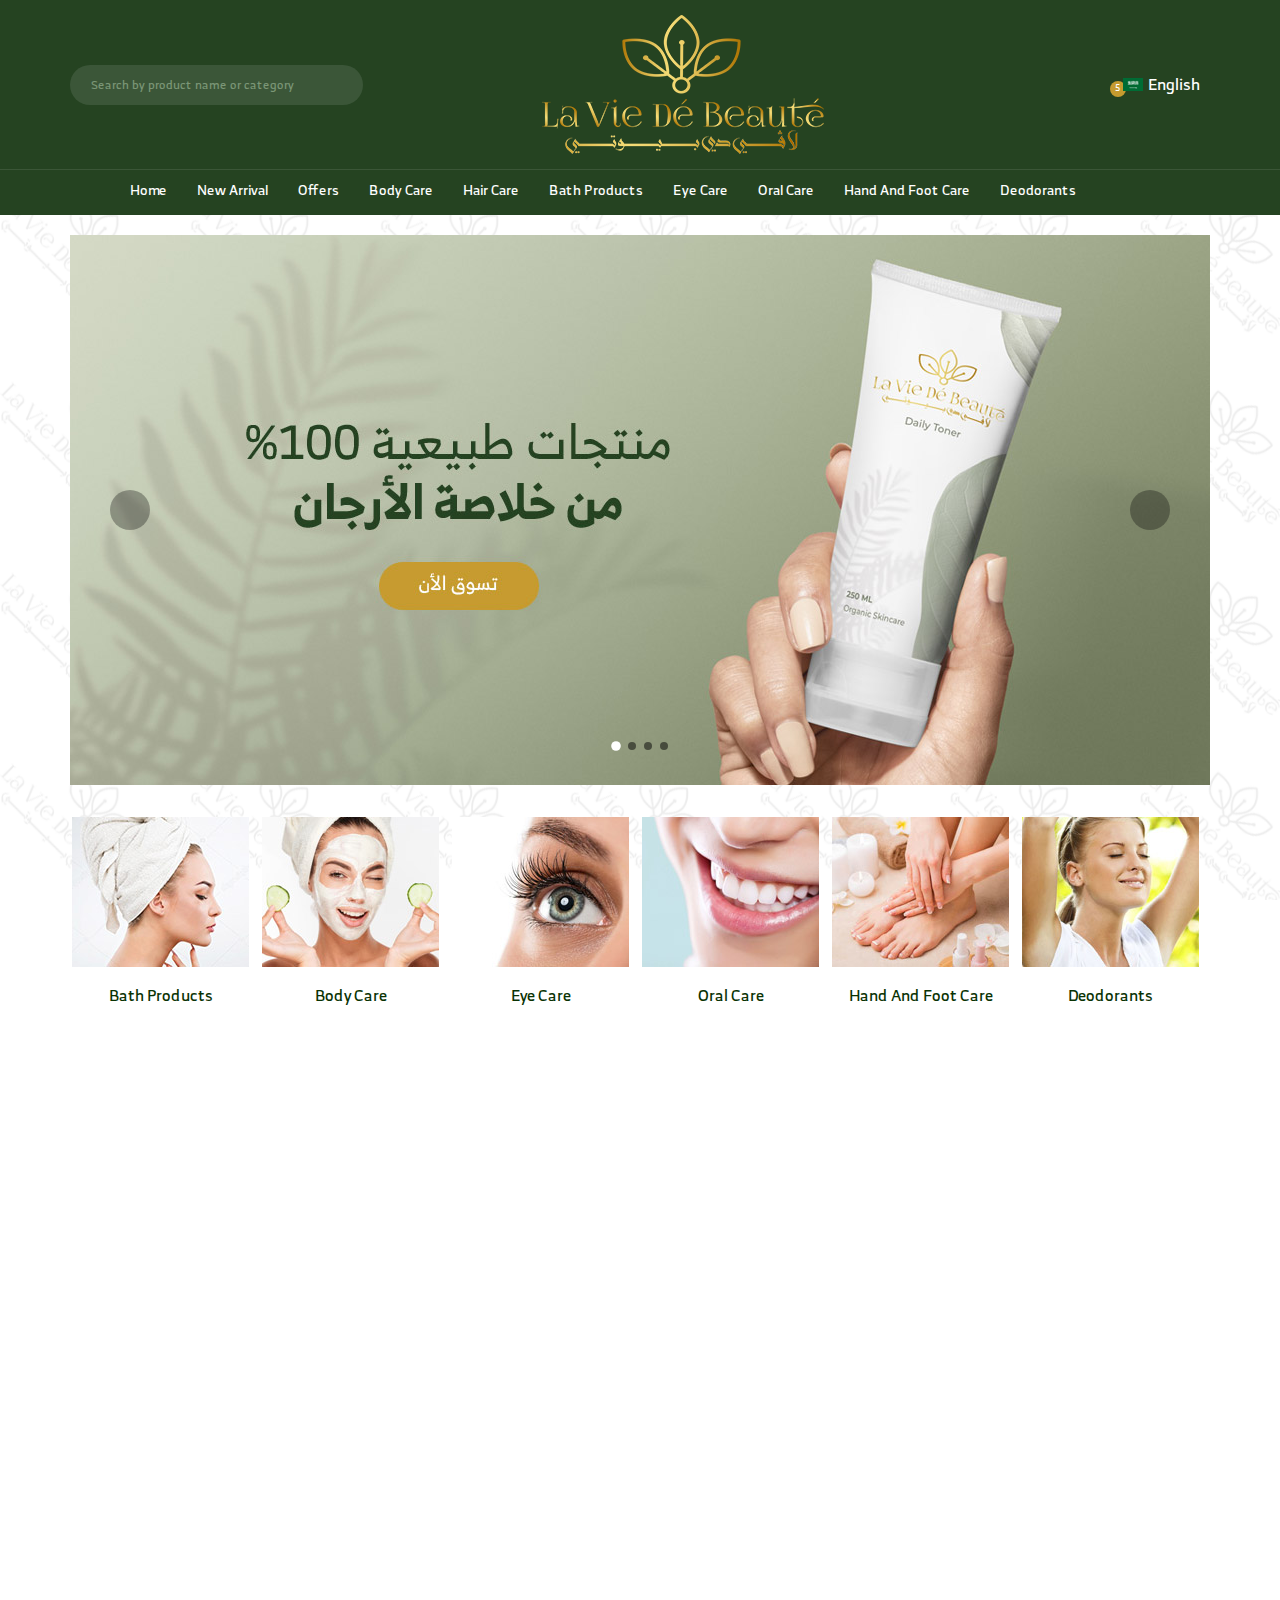
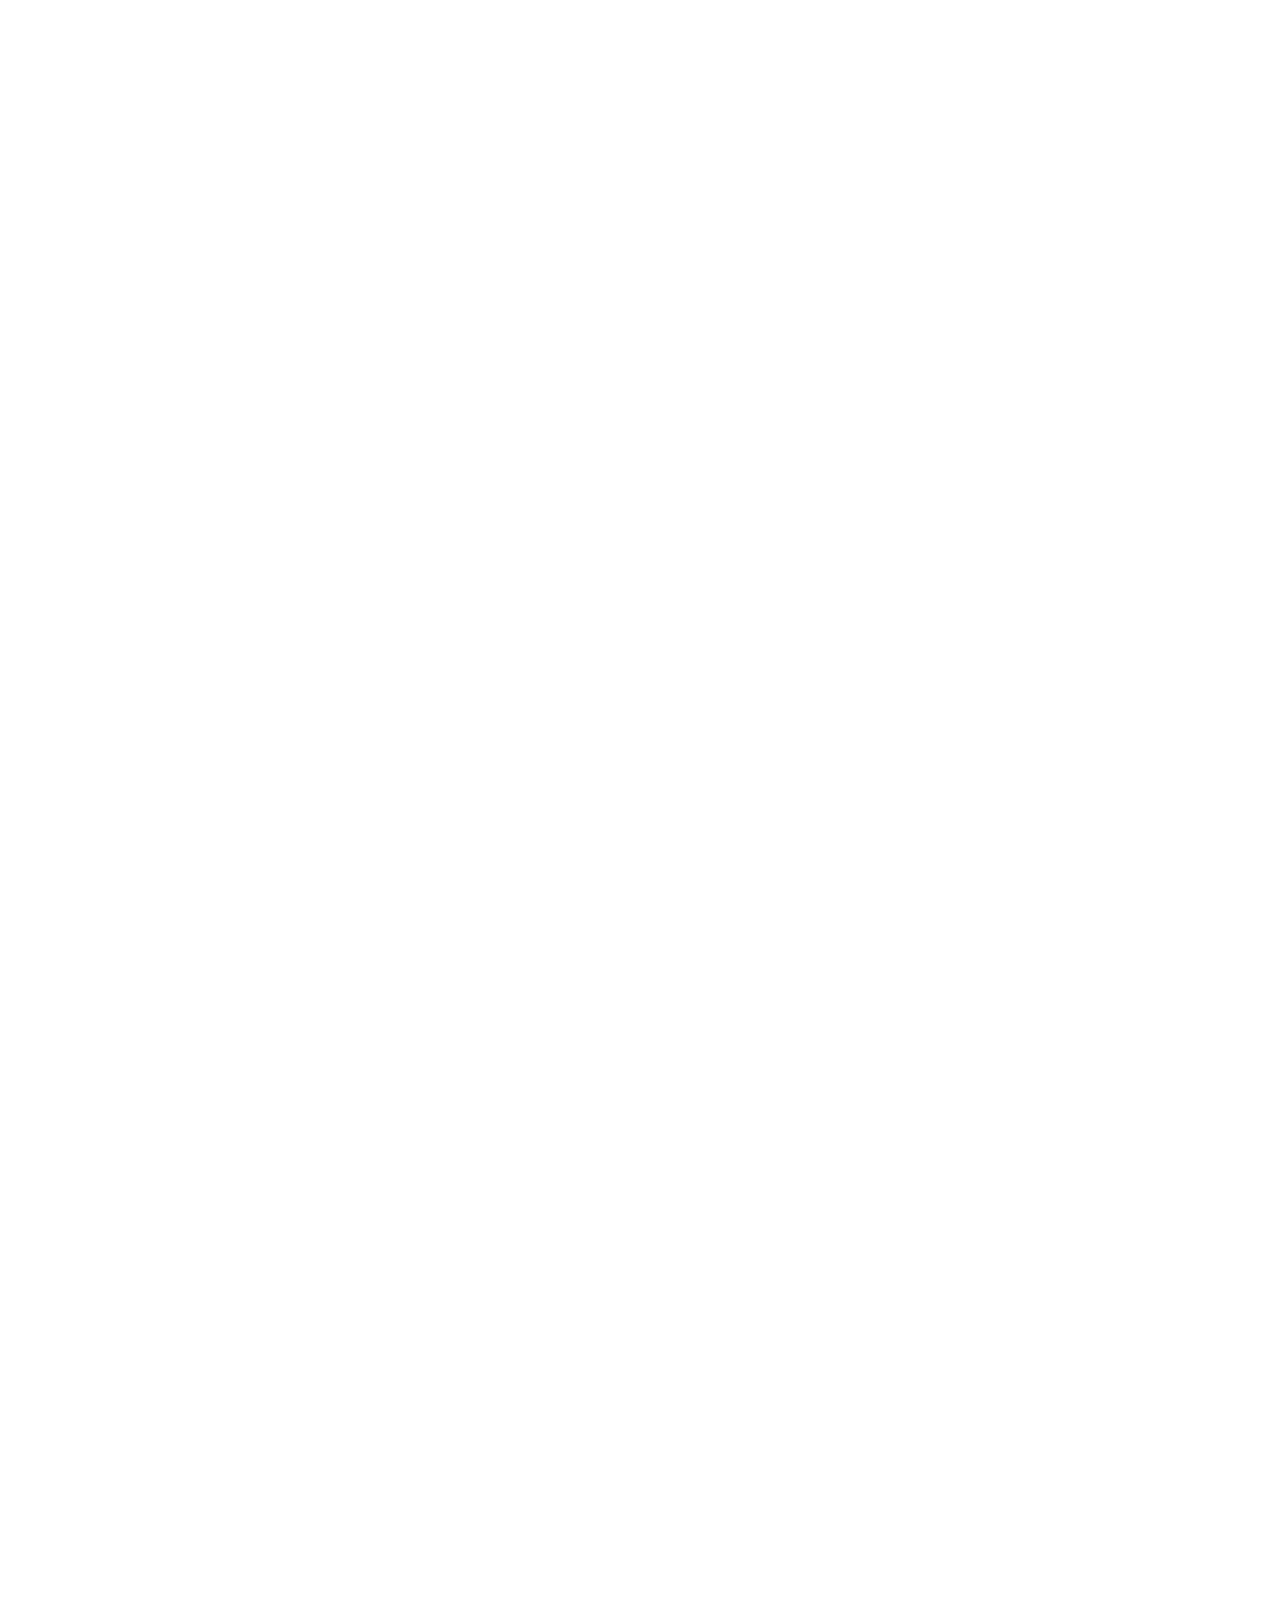
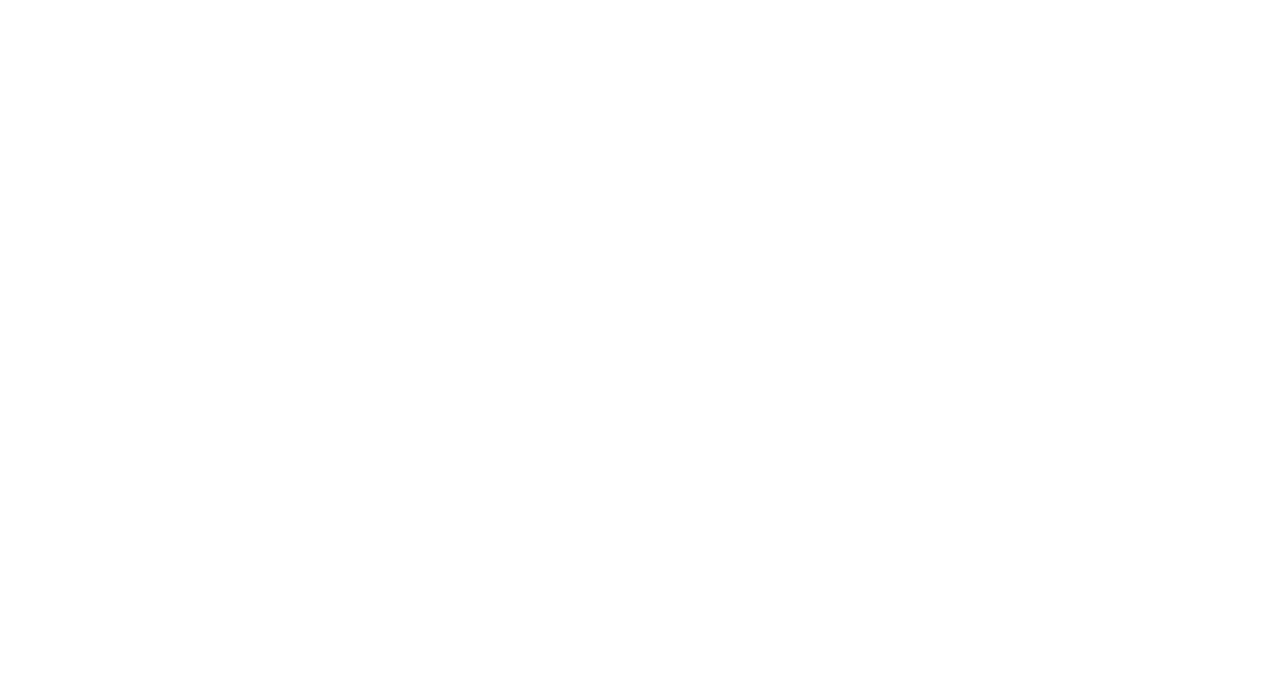
==== commit a4f8f2a8: "edit" ====
--- a/en.html
+++ b/en.html
@@ -14,6 +14,7 @@
     <title>La vie de beaute | HOME</title>
 </head>
 <body>
+  <button class="btn_gh back_top"></button>
 <div class="fixed_search">
   <i class="las la-times close_search"></i>
   <div class="input_div_parant">
@@ -30,11 +31,11 @@
   <div class="container">
     <div class="header wow fadeInDown">
           <div class="mob-icon">
+            <button class="bars_ btn_icon btn_mob btn_gh">
+              <i class="las la-bars"></i>
+            </button>
             <button class="btn_gh btn_search_open">
               <i class="las la-search"></i>
-            </button>
-            <button class="bars_ btn_icon btn_mob btn_gh">
-              <i class="las la-bars"></i>
             </button>
           </div>
           <div class="input_div_parant">
@@ -637,7 +638,7 @@
       <div class="feat_div">
         <i class="lar la-star"></i>
         <div class="text_div">
-          <h4 class="m_P_gh feat_title">igh quality products</h4>
+          <h4 class="m_P_gh feat_title">High Quality Products</h4>
           <p class="m_P_gh feat_p">100% Guaranteed Manufacture</p>
         </div>
       </div>
--- a/style/main.css
+++ b/style/main.css
@@ -4,7 +4,7 @@
 }
 
 .header {
-  padding: 5px 0 15px;
+  padding: 15px 0;
   display: -webkit-box;
   display: -ms-flexbox;
   display: flex;
@@ -236,14 +236,6 @@
   min-width: 140px;
 }
 
-html[dir="rtl"] .btn_lang .ul_drop {
-  left: 10px;
-}
-
-html[dir="ltr"] .btn_lang .ul_drop {
-  right: 10px;
-}
-
 .header .btn_search_open.btn_gh, .header .bars_.btn_gh {
   display: none;
 }
@@ -333,53 +325,6 @@
 .toggle_ {
   -webkit-transform: rotate(-90deg);
           transform: rotate(-90deg);
-}
-
-@media only screen and (max-width: 767px) {
-  .header_parant .header .btn_mob {
-    display: -webkit-box;
-    display: -ms-flexbox;
-    display: flex;
-  }
-  .header_parant .header .user_div {
-    width: 50%;
-  }
-  .header_parant .header .user_div .btn_icon {
-    width: 18px;
-    height: auto;
-  }
-  .header_parant .header .user_div .btn_icon:hover {
-    color: #a6892c;
-  }
-  .header_parant .header .user_div .btn_icon .ul_drop {
-    top: 35px;
-    -webkit-transform: inherit;
-            transform: inherit;
-  }
-  html[dir="rtl"] .header_parant .header .user_div .btn_icon .ul_drop {
-    left: -40px;
-  }
-  html[dir="ltr"] .header_parant .header .user_div .btn_icon .ul_drop {
-    right: -40px;
-  }
-  .header_parant .header .user_div .btn_icon .ul_drop::after {
-    left: 33%;
-  }
-  .header_parant .header .user_div .btn_icon p {
-    display: none;
-  }
-  html[dir="ltr"] .header_parant .header .user_div .ul_drop {
-    left: -86px;
-  }
-  html[dir="ltr"] .header_parant .header .user_div .ul_drop::after {
-    left: 65%;
-  }
-  .header_parant .header .user_div .div_user::after {
-    display: none;
-  }
-  .user_div {
-    margin: 0;
-  }
 }
 
 @media only screen and (max-width: 767px) {
@@ -409,6 +354,12 @@
   html[dir="ltr"] nav .btn_lang {
     left: 20px;
   }
+  html[dir="rtl"] nav .btn_lang .ul_drop {
+    left: 10px;
+  }
+  html[dir="ltr"] nav .btn_lang .ul_drop {
+    right: 10px;
+  }
   nav .close_ {
     position: absolute;
     top: 30px;
@@ -457,6 +408,9 @@
   nav .ul_nav > li .anc_nav i {
     font-size: 11px;
   }
+  header {
+    margin-bottom: 10px;
+  }
   header .input_div_parant {
     display: none;
   }
@@ -488,7 +442,7 @@
     font-size: 24px;
     color: #ffffff;
   }
-  .btn_search_open {
+  .bars_.btn_gh {
     -webkit-margin-end: 15px;
             margin-inline-end: 15px;
   }
@@ -500,6 +454,52 @@
     display: -ms-flexbox;
     display: flex;
   }
+}
+
+.back_top {
+  display: -webkit-box;
+  display: -ms-flexbox;
+  display: flex;
+  -webkit-box-align: center;
+      -ms-flex-align: center;
+          align-items: center;
+  width: 40px;
+  height: 40px;
+  border-radius: 50%;
+  position: fixed;
+  bottom: 10px;
+  right: 10px;
+  -webkit-transition: background-color .3s, opacity .5s, visibility .5s;
+  transition: background-color .3s, opacity .5s, visibility .5s;
+  opacity: 0;
+  visibility: hidden;
+  -webkit-box-shadow: 0px 0px 7px 0px rgba(0, 0, 0, 0.1);
+          box-shadow: 0px 0px 7px 0px rgba(0, 0, 0, 0.1);
+  z-index: 1000;
+  background-color: #ffffff !important;
+}
+
+.back_top:hover {
+  cursor: pointer;
+  background-color: #c69b2f !important;
+  color: #254321;
+}
+
+.back_top:hover::after {
+  color: #254321;
+}
+
+.back_top::after {
+  content: "";
+  font-family: "line Awesome Free";
+  font-weight: 900;
+  font-size: 18px;
+  color: #254321;
+}
+
+.back_top.show {
+  opacity: 1;
+  visibility: visible;
 }
 
 .fixed {
@@ -925,6 +925,14 @@
   overflow-x: hidden;
 }
 
+img {
+  image-rendering: crisp-edges;
+  image-rendering: -moz-crisp-edges;
+  image-rendering: -o-crisp-edges;
+  image-rendering: -webkit-optimize-contrast;
+  -ms-interpolation-mode: nearest-neighbor;
+}
+
 .ul_gh {
   list-style: none;
   padding: 0;
@@ -996,38 +1004,6 @@
 /* Handle */
 ::-webkit-scrollbar-thumb {
   background: #c69b2f;
-}
-
-.title_sections {
-  position: relative;
-  height: 72px;
-  display: -webkit-box;
-  display: -ms-flexbox;
-  display: flex;
-  -webkit-box-align: center;
-      -ms-flex-align: center;
-          align-items: center;
-  -webkit-box-pack: center;
-      -ms-flex-pack: center;
-          justify-content: center;
-  margin-bottom: 40px;
-}
-
-.title_sections .t_section {
-  font-size: 27px;
-  font-family: "Tajawal";
-  color: #254321;
-  font-weight: 700;
-  text-transform: capitalize;
-}
-
-.title_sections img {
-  position: absolute;
-  -webkit-transform: translate(-50%, -50%);
-          transform: translate(-50%, -50%);
-  top: 50%;
-  left: 50%;
-  z-index: -1;
 }
 
 .anim_:hover::after {
@@ -1104,7 +1080,7 @@
   text-align: center;
   z-index: 0;
   background-color: #ffffff;
-  padding: 15px;
+  padding: 10px;
   -webkit-transition: 0.5s;
   transition: 0.5s;
   min-width: 140px;
@@ -1363,8 +1339,8 @@
 }
 
 .categories .anc_categories:hover figure img {
-  -webkit-transform: scale(1.1) rotate(5deg);
-          transform: scale(1.1) rotate(5deg);
+  -webkit-transform: scale(1.1);
+          transform: scale(1.1);
 }
 
 .categories .anc_categories figure {
@@ -1394,6 +1370,9 @@
     -ms-grid-columns: (1fr)[2];
         grid-template-columns: repeat(2, 1fr);
     gap: 15px;
+  }
+  .categories .anc_categories figure {
+    margin-bottom: 5px;
   }
   .categories_secition {
     margin-bottom: 20px;
@@ -1575,8 +1554,8 @@
 }
 
 .item_bestseller .anc_best_img:hover img {
-  -webkit-transform: scale(1.1) rotate(5deg);
-          transform: scale(1.1) rotate(5deg);
+  -webkit-transform: scale(1.1);
+          transform: scale(1.1);
 }
 
 .item_bestseller .anc_best_img img {
@@ -1700,8 +1679,8 @@
   }
   .item_bestseller .add_cart .btn_cart:first-child i {
     font-size: 22px;
-    -webkit-margin-end: 0px;
-            margin-inline-end: 0px;
+    -webkit-margin-end: 2px;
+            margin-inline-end: 2px;
   }
   .item_bestseller .add_cart .btn_cart:last-child {
     font-size: 22px;
@@ -1745,7 +1724,7 @@
 }
 
 html[dir="ltr"] .feat_div .feat_title {
-  font-size: 18px;
+  font-size: 14px;
 }
 
 .feat_div .feat_p {
@@ -1787,5 +1766,8 @@
   .feat_div > i {
     margin-bottom: 5px;
   }
+  html[dir="ltr"] .feat_div .feat_p {
+    font-size: 13px;
+  }
 }
 /*# sourceMappingURL=main.css.map */